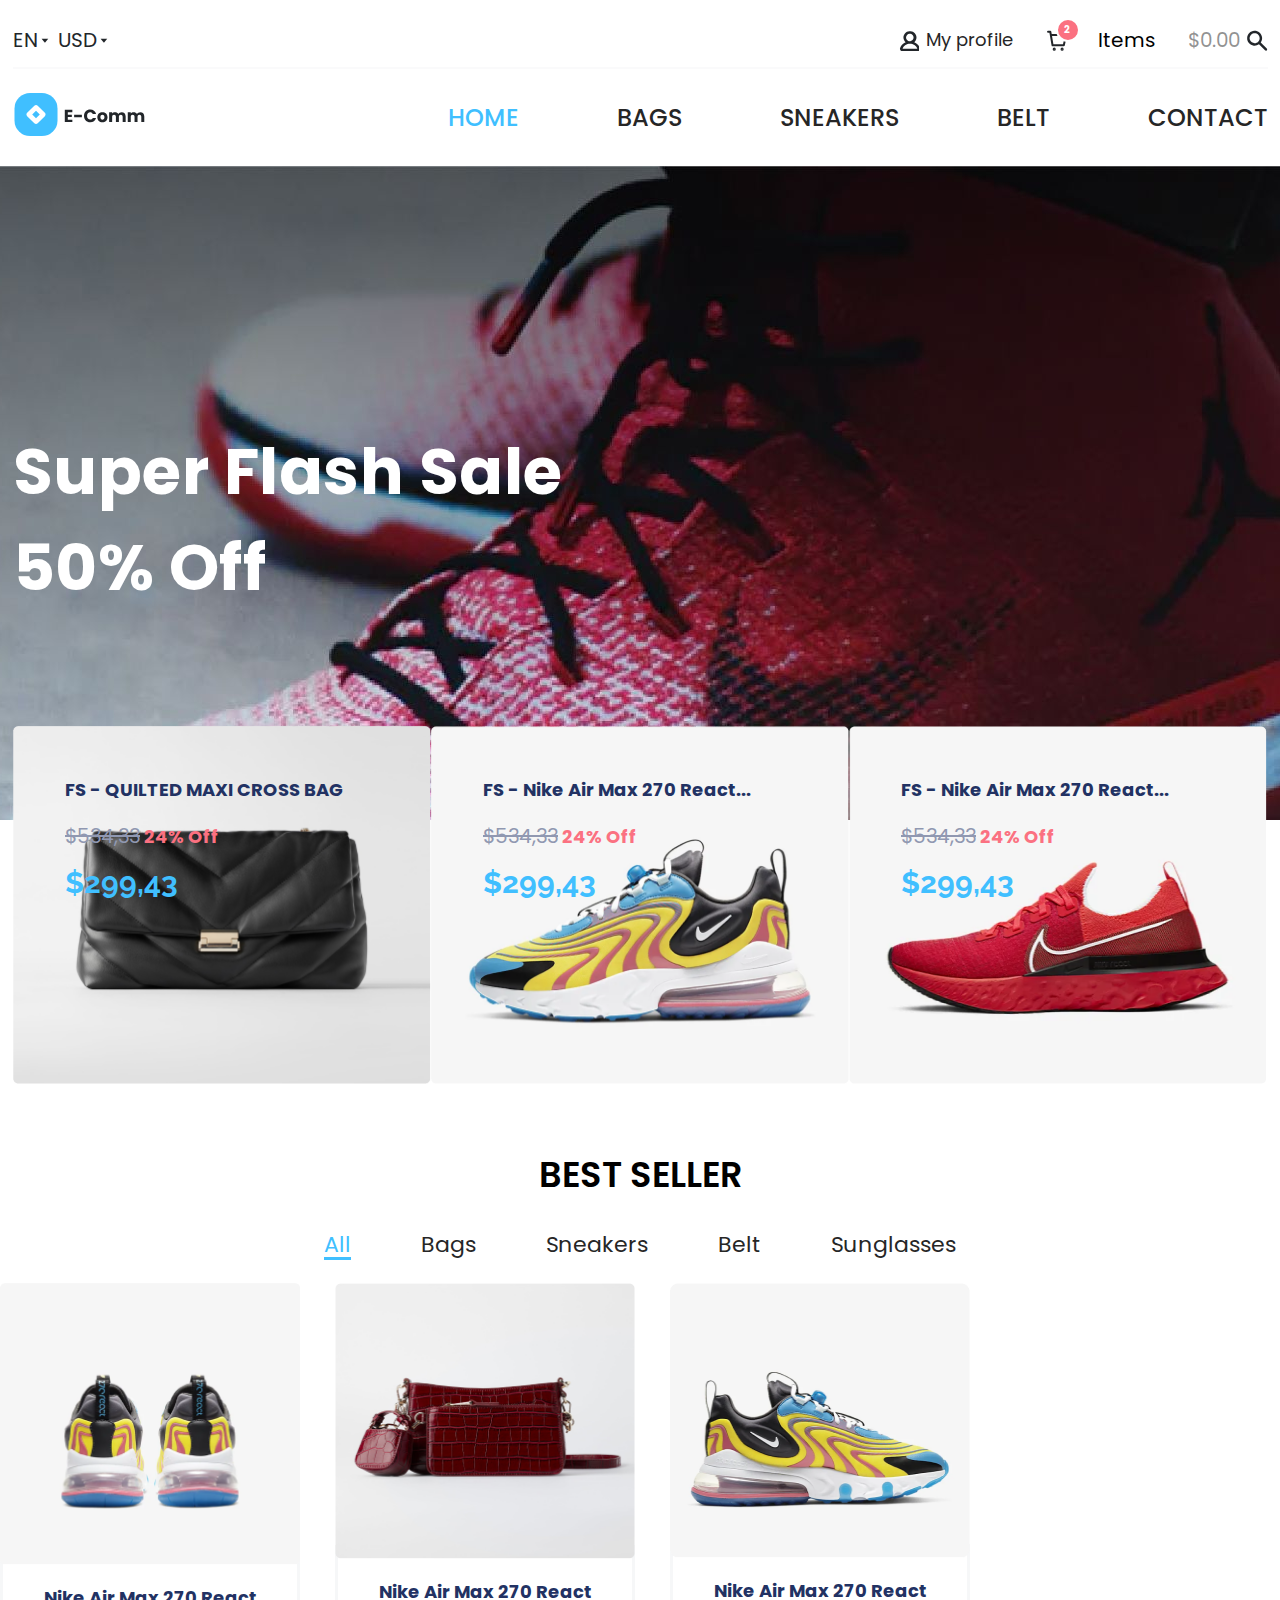
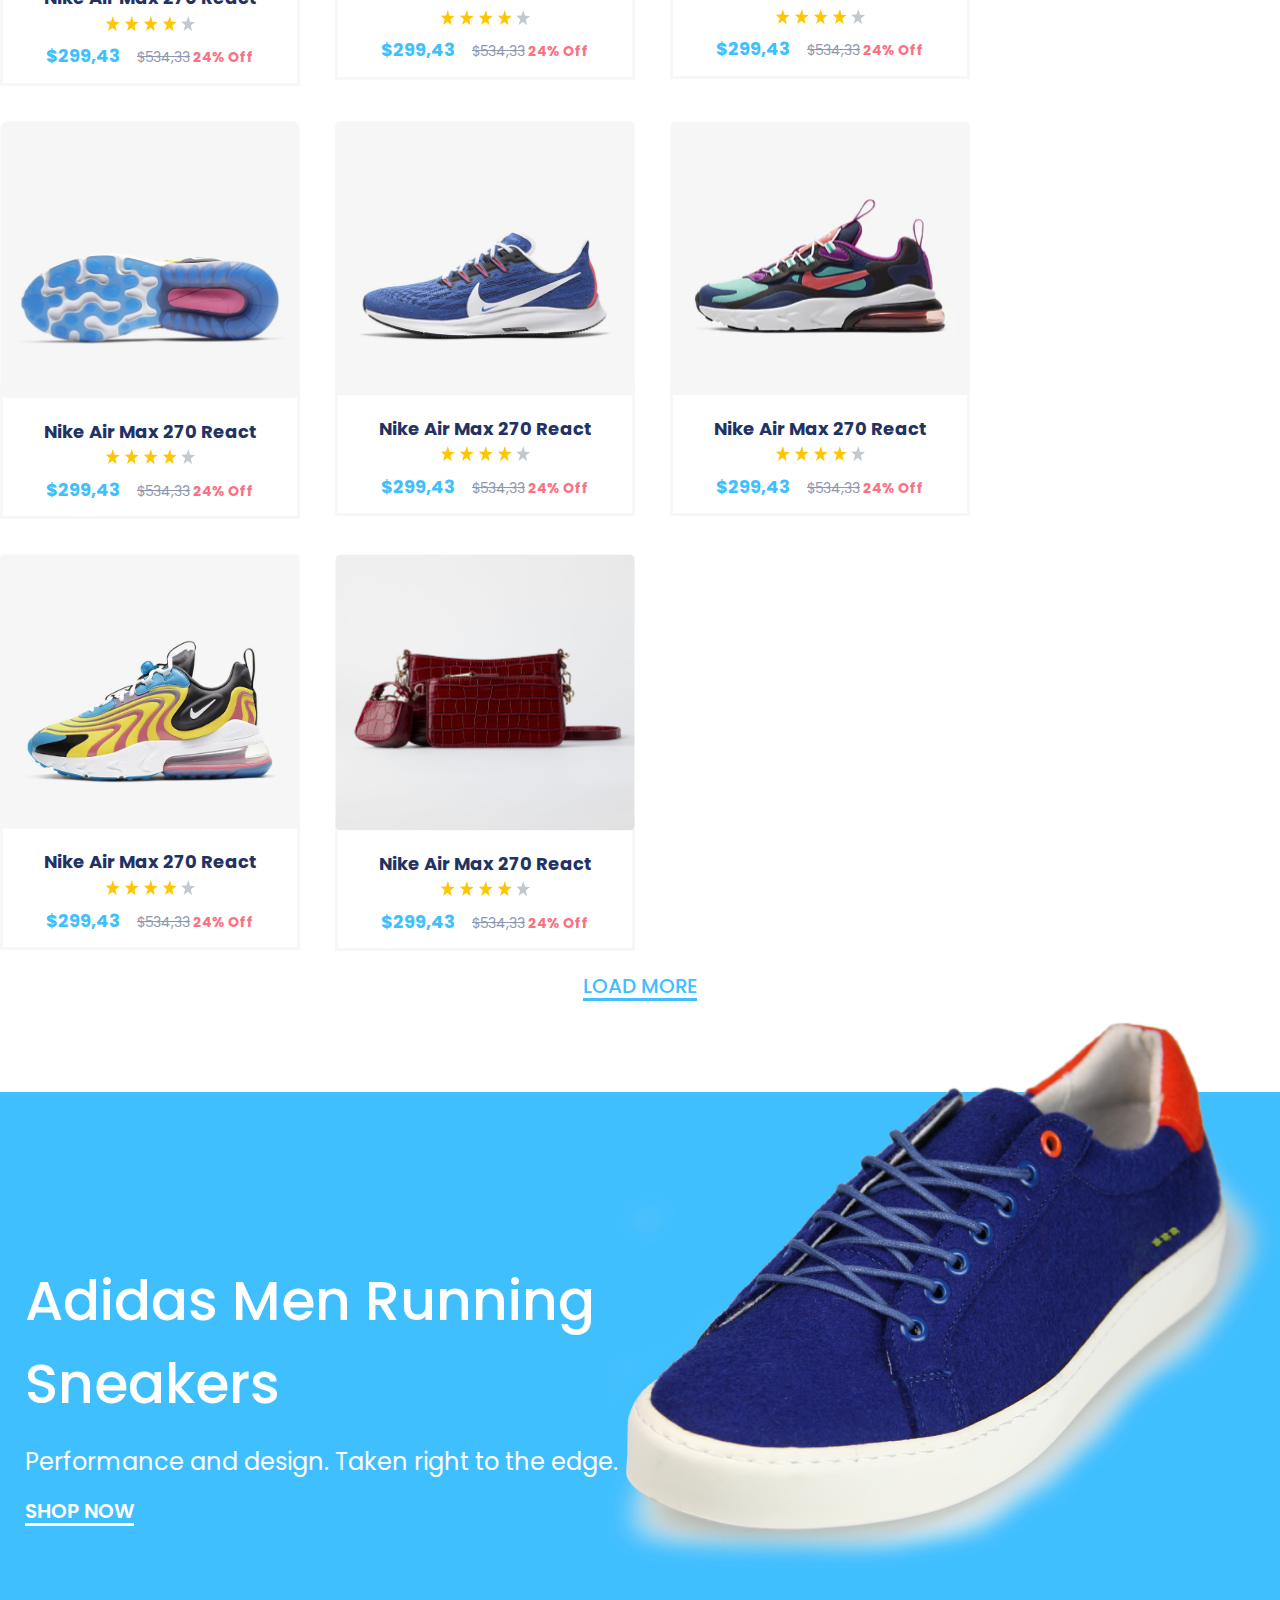
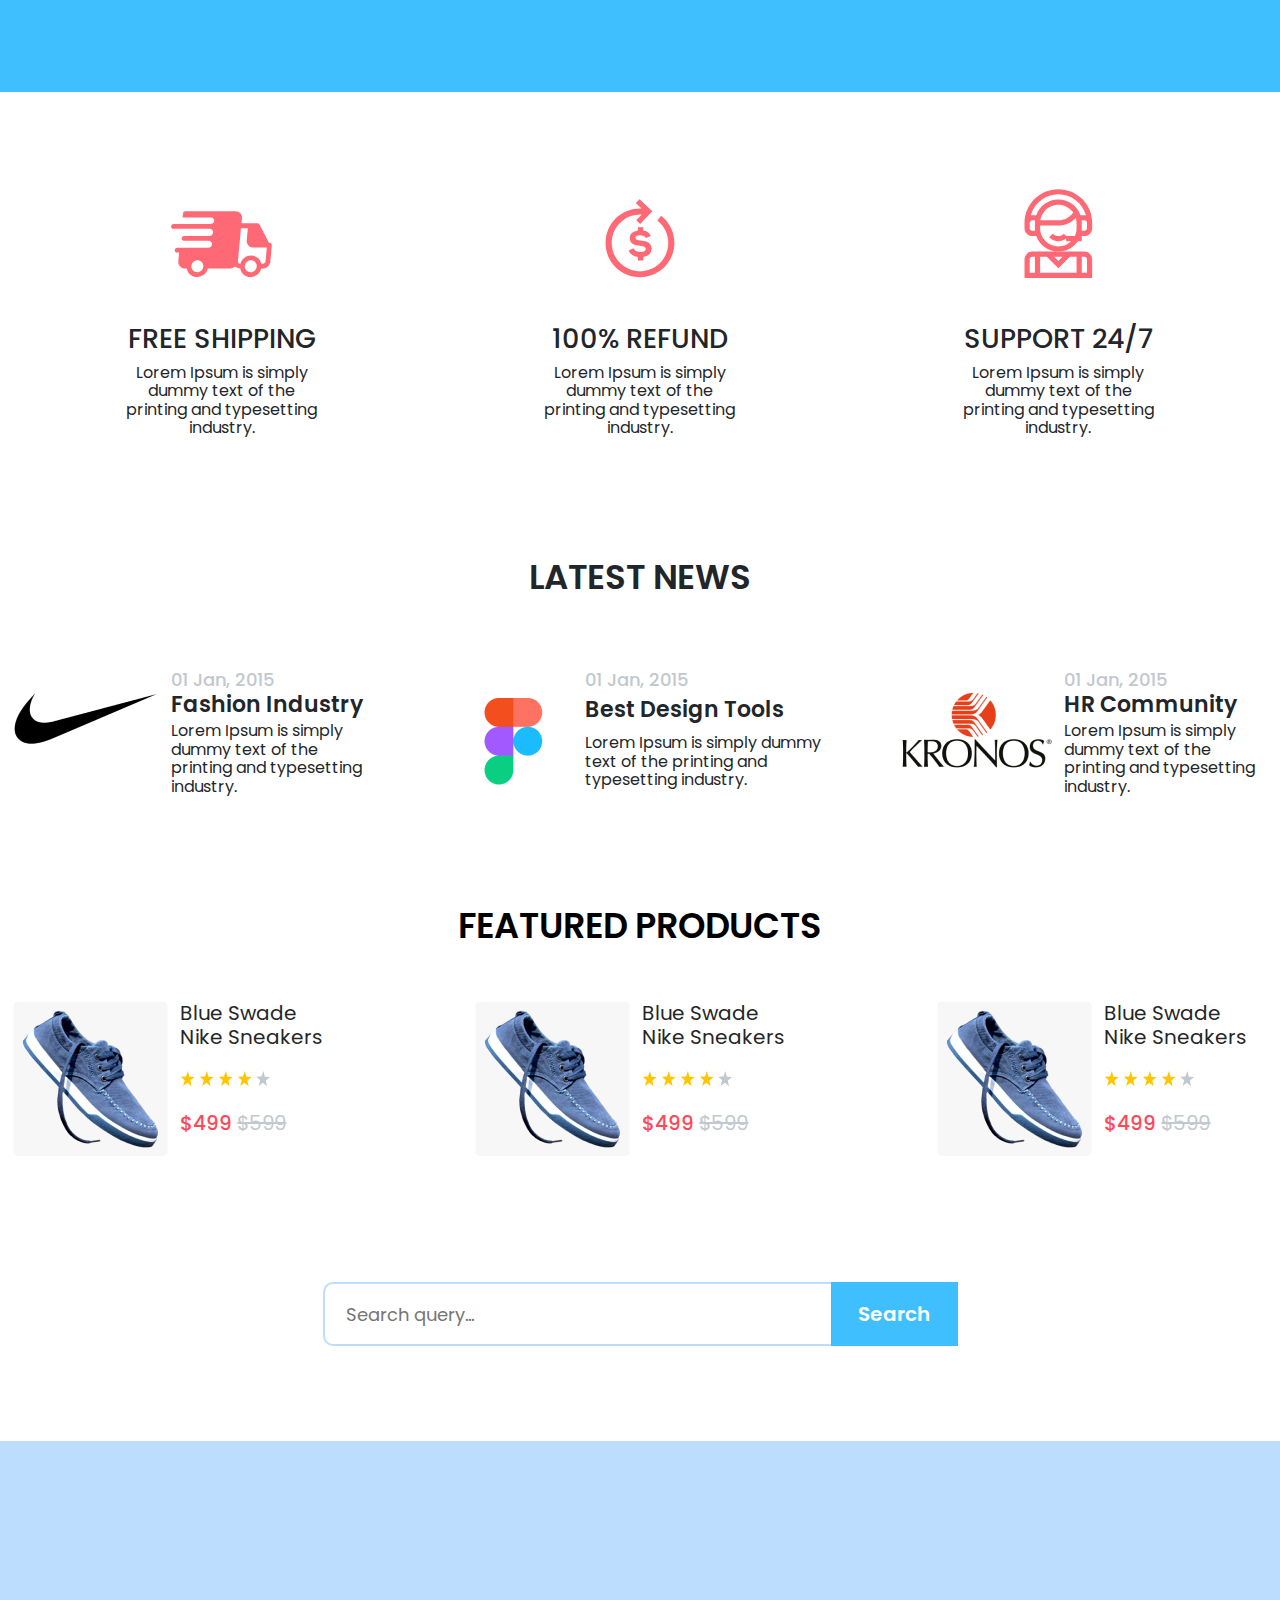
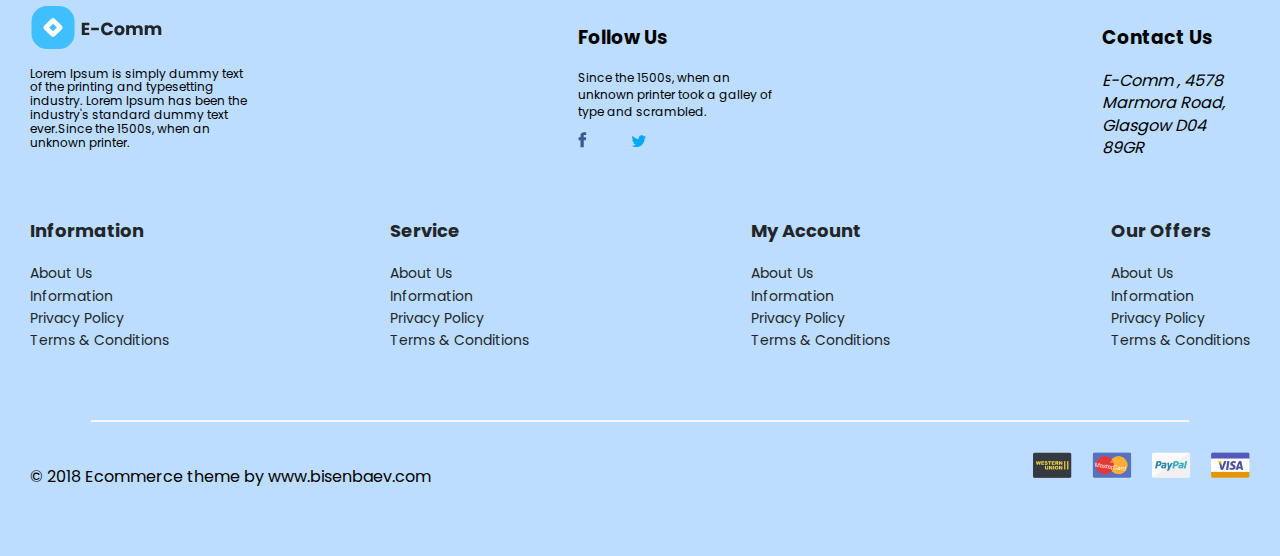
==== index.html @ 941baea8 "сверстал главную, добавил недостающие ресурсы и разметку" ====
<!DOCTYPE html>
<html>
<head>
	<meta charset="utf-8">
	<title>E-comm</title>
	<meta name="viewport" content="width=device-width, initial-scale=1.0">
	<link rel="stylesheet" href="css/normalize.css">
	<link rel="stylesheet" href="css/style.css">
	<script async src="js/script.js"></script>
</head>
<body class="index">
	<header class="header">
		<div class="header__head">
			<div class="header__locals locals">
				<select class="locals__select" name="lang" id="lang">
					<option class="locals__value" value="">EN</option>
					<option class="locals__value" value="">RU</option>
				</select>
				<select class="locals__select" name="currency" id="currency">
					<option class="locals__value" value="">USD</option>
					<option class="locals__value" value="">RUB</option>
				</select>
			</div>
			<div class="header__user-ui">
				<a class="header__user-profile" href="">My profile</a>
				<a class="header__cart cart" href="">
					<img class="cart__ico" src="img/cart.svg" alt="иконка корзины">
					<span class="cart__number">2</span>
				</a>
				<span class="header__items">Items</span>
				<span class="header__sum">$0.00</span>
				<form class="header__search-form" method="GET">
					<input class="header__search-input visually-hidden" type="search" name="search">
					<button class="header__search-button" type="button"></button>
				</form>
			</div>
		</div>
		<div class="header__main">
			<a class="header__logo logo">
				<img class="logo__image" src="img/e-comm-logo.svg" alt="Логотип сайта" width="135" height="44">
			</a>
			<nav class="header__menu menu">
				<ul class="menu__list">
					<li class="menu__item">
						<a href="#" class="menu__link menu__link_active">HOME</a>
						<section class="menu__dropdown visually-hidden">
							<h3>Category</h3>
							<ul class="menu__submenu submenu">
								<li class="submenu__item">
									<a href="" class="submenu__link">Coporate Shoes </a>
								</li>
								<li class="submenu__item">
									<a href="" class="submenu__link">Sneakers</a>
								</li>
								<li class="submenu__item">
									<a href="" class="submenu__link">Sandals</a>
								</li>
								<li class="submenu__item">
									<a href="" class="submenu__link">Sport Shoe</a>
								</li>
								<li class="submenu__item">
									<a href="" class="submenu__link">Trainers</a>
								</li>
								<li class="submenu__item">
									<a href="" class="submenu__link">Coporate Shoes </a>
								</li>
								<li class="submenu__item">
									<a href="" class="submenu__link">Sneakers</a>
								</li>
								<li class="submenu__item">
									<a href="" class="submenu__link">Sandals</a>
								</li>
								<li class="submenu__item">
									<a href="" class="submenu__link">Sport Shoe</a>
								</li>
								<li class="submenu__item">
									<a href="" class="submenu__link">Trainers</a>
								</li>
							</ul>
							<h3>Category</h3>
							<ul class="menu__submenu submenu">
								<li class="submenu__item">
									<a href="" class="submenu__link">HOT DEAL</a>
								</li>
								<li class="submenu__item">
									<a href="" class="submenu__link">Sunglasses</a>
								</li>
								<li class="submenu__item">
									<a href="" class="submenu__link">Belts</a>
								</li>
								<li class="submenu__item">
									<a href="" class="submenu__link">Handbags</a>
								</li>
								<li class="submenu__item">
									<a href="" class="submenu__link">Sneakers</a>
								</li>
								<li class="submenu__item">
									<a href="" class="submenu__link">HOT DEAL</a>
								</li>
								<li class="submenu__item">
									<a href="" class="submenu__link">Sunglasses</a>
								</li>
								<li class="submenu__item">
									<a href="" class="submenu__link">Belts</a>
								</li>
								<li class="submenu__item">
									<a href="" class="submenu__link">Handbags</a>
								</li>
								<li class="submenu__item">
									<a href="" class="submenu__link">Sneakers</a>
								</li>
							</ul>
							<h3>Category</h3>
							<ul class="menu__submenu submenu">
								<li class="submenu__item">
									<a href="" class="submenu__link">Coporate Shoes </a>
								</li>
								<li class="submenu__item">
									<a href="" class="submenu__link">Sneakers</a>
								</li>
								<li class="submenu__item">
									<a href="" class="submenu__link">Sandals</a>
								</li>
								<li class="submenu__item">
									<a href="" class="submenu__link">Sport Shoe</a>
								</li>
								<li class="submenu__item">
									<a href="" class="submenu__link">Trainers</a>
								</li>
							</ul>
						</section>
					</li>
					<li class="menu__item">
						<a href="pages/catalog.html" class="menu__link">BAGS</a>
					</li>
					<li class="menu__item">
						<a href="pages/catalog.html" class="menu__link">SNEAKERS</a>
					</li>
					<li class="menu__item">
						<a href="pages/catalog.html" class="menu__link">BELT</a>
					</li>
					<li class="menu__item">
						<a href="pages/contact.html" class="menu__link">CONTACT</a>
					</li>
				</ul>
			</nav>
		</div>
	</header>
	<main>
		<section class="intro-offer">
			<div class="intro-offer__content">
				<a class="intro-offer__link" href="pages/catalog.html">
					Super Flash Sale 50% Off
				</a>
			</div>
		</section>
		<section class="index__banners">
			<article class="banner banner_1">
				<img class="banner__image" src="img/bag-black.png" alt="фото черной кожаной сумки" width="418" height="358">
				<a class="banner__info" href="">
					<h4 class="banner__heading">FS - QUILTED MAXI CROSS BAG</h4>
					<p class="banner__discount"><del class="banner__old-price">$534,33</del> 24% Off</p>
					<span class="banner__price">$299,43</span>
				</a>
			</article>
			<article class="banner banner_2">
				<img class="banner__image" src="img/nike-air.png" alt="фото разноцветных кроссовок" width="418" height="358">
				<a class="banner__info" href="">
					<h4 class="banner__heading">FS - Nike Air Max 270 React...</h4>
					<p class="banner__discount"><del class="banner__old-price">$534,33</del> 24% Off</p>
					<span class="banner__price">$299,43</span>
				</a>
			</article>
			<article class="banner banner_3">
				<img class="banner__image" src="img/nike-red.png" alt="фото красных кроссовок" width="418" height="358">
				<a class="banner__info" href="">
					<h4 class="banner__heading">FS - Nike Air Max 270 React...</h4>
					<p class="banner__discount"><del class="banner__old-price">$534,33</del> 24% Off</p>
					<span class="banner__price">$299,43</span>
				</a>
			</article>
		</section>
		<section class="best">
			<h2 class="best__heading">BEST SELLER</h2>
			<ul class="best__menu">
				<li class="best__item">
					<a href="" class="best__link best__link_active">All</a>
				</li>
				<li class="best__item">
					<a href="" class="best__link">Bags</a>
				</li>
				<li class="best__item">
					<a href="" class="best__link">Sneakers</a>
				</li>
				<li class="best__item">
					<a href="" class="best__link">Belt</a>
				</li>
				<li class="best__item">
					<a href="" class="best__link">Sunglasses</a>
				</li>
			</ul>
			<div class="best__cards">
				<article class="card">
					<img class="card__image" src="img/nike-air-color-2.png" alt="">
					<div class="card__info">
						<h4 class="card__title">Nike Air Max 270 React</h4>
						<span class="card__rating" aria-label="рейтинг: 4 из 5">
							<img src="img/star.svg" alt="заполненная звезда рейтинга">
							<img src="img/star.svg" alt="заполненная звезда рейтинга">
							<img src="img/star.svg" alt="заполненная звезда рейтинга">
							<img src="img/star.svg" alt="заполненная звезда рейтинга">
							<img src="img/star-empty.svg" alt="пустая звезда рейтинга">
						</span>
						<span class="card__price">$299,43</span>
						<p class="card__discount"><del class="card__old-price">$534,33</del> 24% Off</p>
					</div>
					<div class="card__ui">
						<a class="card__link card__link_fav" href="">
							<img class="card__icon" src="img/fav.svg" alt="добавить в избранное">
						</a>
						<a class="card__link card__link_add" href="">
							<img class="card__icon" src="img/add.svg" alt="добавить в корзину">
						</a>
					</div>
				</article>
				<article class="card">
					<img class="card__image" src="img/bag-brown.png" alt="">
					<div class="card__info">
						<h4 class="card__title">Nike Air Max 270 React</h4>
						<span class="card__rating" aria-label="рейтинг: 4 из 5">
							<img src="img/star.svg" alt="заполненная звезда рейтинга">
							<img src="img/star.svg" alt="заполненная звезда рейтинга">
							<img src="img/star.svg" alt="заполненная звезда рейтинга">
							<img src="img/star.svg" alt="заполненная звезда рейтинга">
							<img src="img/star-empty.svg" alt="пустая звезда рейтинга">
						</span>
						<span class="card__price">$299,43</span>
						<p class="card__discount"><del class="card__old-price">$534,33</del> 24% Off</p>
					</div>
					<div class="card__ui">
						<a class="card__link card__link_fav" href="">
							<img class="card__icon" src="img/fav.svg" alt="добавить в избранное">
						</a>
						<a class="card__link card__link_add" href="">
							<img class="card__icon" src="img/add.svg" alt="добавить в корзину">
						</a>
					</div>
				</article>
				<article class="card">
					<img class="card__image" src="img/nike-air-color.png" alt="">
					<div class="card__info">
						<h4 class="card__title">Nike Air Max 270 React</h4>
						<span class="card__rating" aria-label="рейтинг: 4 из 5">
							<img src="img/star.svg" alt="заполненная звезда рейтинга">
							<img src="img/star.svg" alt="заполненная звезда рейтинга">
							<img src="img/star.svg" alt="заполненная звезда рейтинга">
							<img src="img/star.svg" alt="заполненная звезда рейтинга">
							<img src="img/star-empty.svg" alt="пустая звезда рейтинга">
						</span>
						<span class="card__price">$299,43</span>
						<p class="card__discount"><del class="card__old-price">$534,33</del> 24% Off</p>
					</div>
					<div class="card__ui">
						<a class="card__link card__link_fav" href="">
							<img class="card__icon" src="img/fav.svg" alt="добавить в избранное">
						</a>
						<a class="card__link card__link_add" href="">
							<img class="card__icon" src="img/add.svg" alt="добавить в корзину">
						</a>
					</div>
				</article>
				<article class="card">
					<img class="card__image" src="img/nike-air-color-3.png" alt="">
					<div class="card__info">
						<h4 class="card__title">Nike Air Max 270 React</h4>
						<span class="card__rating" aria-label="рейтинг: 4 из 5">
							<img src="img/star.svg" alt="заполненная звезда рейтинга">
							<img src="img/star.svg" alt="заполненная звезда рейтинга">
							<img src="img/star.svg" alt="заполненная звезда рейтинга">
							<img src="img/star.svg" alt="заполненная звезда рейтинга">
							<img src="img/star-empty.svg" alt="пустая звезда рейтинга">
						</span>
						<span class="card__price">$299,43</span>
						<p class="card__discount"><del class="card__old-price">$534,33</del> 24% Off</p>
					</div>
					<div class="card__ui">
						<a class="card__link card__link_fav" href="">
							<img class="card__icon" src="img/fav.svg" alt="добавить в избранное">
						</a>
						<a class="card__link card__link_add" href="">
							<img class="card__icon" src="img/add.svg" alt="добавить в корзину">
						</a>
					</div>
				</article>
				<article class="card">
					<img class="card__image" src="img/nike-air-color-4.png" alt="">
					<div class="card__info">
						<h4 class="card__title">Nike Air Max 270 React</h4>
						<span class="card__rating" aria-label="рейтинг: 4 из 5">
							<img src="img/star.svg" alt="заполненная звезда рейтинга">
							<img src="img/star.svg" alt="заполненная звезда рейтинга">
							<img src="img/star.svg" alt="заполненная звезда рейтинга">
							<img src="img/star.svg" alt="заполненная звезда рейтинга">
							<img src="img/star-empty.svg" alt="пустая звезда рейтинга">
						</span>
						<span class="card__price">$299,43</span>
						<p class="card__discount"><del class="card__old-price">$534,33</del> 24% Off</p>
					</div>
					<div class="card__ui">
						<a class="card__link card__link_fav" href="">
							<img class="card__icon" src="img/fav.svg" alt="добавить в избранное">
						</a>
						<a class="card__link card__link_add" href="">
							<img class="card__icon" src="img/add.svg" alt="добавить в корзину">
						</a>
					</div>
				</article>
				<article class="card">
					<img class="card__image" src="img/nike-air-color-5.png" alt="">
					<div class="card__info">
						<h4 class="card__title">Nike Air Max 270 React</h4>
						<span class="card__rating" aria-label="рейтинг: 4 из 5">
							<img src="img/star.svg" alt="заполненная звезда рейтинга">
							<img src="img/star.svg" alt="заполненная звезда рейтинга">
							<img src="img/star.svg" alt="заполненная звезда рейтинга">
							<img src="img/star.svg" alt="заполненная звезда рейтинга">
							<img src="img/star-empty.svg" alt="пустая звезда рейтинга">
						</span>
						<span class="card__price">$299,43</span>
						<p class="card__discount"><del class="card__old-price">$534,33</del> 24% Off</p>
					</div>
					<div class="card__ui">
						<a class="card__link card__link_fav" href="">
							<img class="card__icon" src="img/fav.svg" alt="добавить в избранное">
						</a>
						<a class="card__link card__link_add" href="">
							<img class="card__icon" src="img/add.svg" alt="добавить в корзину">
						</a>
					</div>
				</article>
				<article class="card">
					<img class="card__image" src="img/nike-air.png" alt="">
					<div class="card__info">
						<h4 class="card__title">Nike Air Max 270 React</h4>
						<span class="card__rating" aria-label="рейтинг: 4 из 5">
							<img src="img/star.svg" alt="заполненная звезда рейтинга">
							<img src="img/star.svg" alt="заполненная звезда рейтинга">
							<img src="img/star.svg" alt="заполненная звезда рейтинга">
							<img src="img/star.svg" alt="заполненная звезда рейтинга">
							<img src="img/star-empty.svg" alt="пустая звезда рейтинга">
						</span>
						<span class="card__price">$299,43</span>
						<p class="card__discount"><del class="card__old-price">$534,33</del> 24% Off</p>
					</div>
					<div class="card__ui">
						<a class="card__link card__link_fav" href="">
							<img class="card__icon" src="img/fav.svg" alt="добавить в избранное">
						</a>
						<a class="card__link card__link_add" href="">
							<img class="card__icon" src="img/add.svg" alt="добавить в корзину">
						</a>
					</div>
				</article>
				<article class="card">
					<img class="card__image" src="img/bag-brown.png" alt="">
					<div class="card__info">
						<h4 class="card__title">Nike Air Max 270 React</h4>
						<span class="card__rating" aria-label="рейтинг: 4 из 5">
							<img src="img/star.svg" alt="заполненная звезда рейтинга">
							<img src="img/star.svg" alt="заполненная звезда рейтинга">
							<img src="img/star.svg" alt="заполненная звезда рейтинга">
							<img src="img/star.svg" alt="заполненная звезда рейтинга">
							<img src="img/star-empty.svg" alt="пустая звезда рейтинга">
						</span>
						<span class="card__price">$299,43</span>
						<p class="card__discount"><del class="card__old-price">$534,33</del> 24% Off</p>
					</div>
					<div class="card__ui">
						<a class="card__link card__link_fav" href="">
							<img class="card__icon" src="img/fav.svg" alt="добавить в избранное">
						</a>
						<a class="card__link card__link_add" href="">
							<img class="card__icon" src="img/add.svg" alt="добавить в корзину">
						</a>
					</div>
				</article>
			</div>
			<a class="best__more" href="">Load More</a>
		</section>
		<section class="now-banner">
			<div class="now-banner__content">
				<div class="now-banner__info">
					<h2 class="now-banner__heading">Adidas Men Running Sneakers</h2>
					<p class="now-banner__text">Performance and design. Taken right to the edge.</p>
					<a class="now-banner__link" href="">SHOP NOW</a>
				</div>
			</div>
		</section>
		<section class="services">
			<div class="services__card services__card_shipping">
				<h3 class="services__title">FREE SHIPPING</h3>
				<p class="services__text">Lorem Ipsum is simply dummy text of the printing and typesetting industry.</p>
			</div>
			<div class="services__card services__card_refund">
				<h3 class="services__title">100% REFUND</h3>
				<p class="services__text">Lorem Ipsum is simply dummy text of the printing and typesetting industry.</p>
			</div>
			<div class="services__card services__card_support">
				<h3 class="services__title">SUPPORT 24/7</h3>
				<p class="services__text">Lorem Ipsum is simply dummy text of the printing and typesetting industry.</p>
			</div>
		</section>
		<section class="news">
			<h2 class="news__heading">LATEST NEWS</h2>
			<div class="news__cards">
				<div class="news__card">
					<img src="img/nike_logo.png" alt="" class="news__logo">
					<p class="news__date">01 Jan, 2015</p>
					<h3 class="news__title">Fashion Industry</h3>
					<p class="news__text">Lorem Ipsum is simply dummy text of the printing and typesetting industry.</p>
				</div>
				<div class="news__card">
					<img src="img/figma-logo.png" alt="" class="news__logo">
					<p class="news__date">01 Jan, 2015</p>
					<h3 class="news__title">Best Design Tools</h3>
					<p class="news__text">Lorem Ipsum is simply dummy text of the printing and typesetting industry.</p>
				</div>
				<div class="news__card">
					<img src="img/kronos-logo.png" alt="" class="news__logo">
					<p class="news__date">01 Jan, 2015</p>
					<h3 class="news__title">HR Community</h3>
					<p class="news__text">Lorem Ipsum is simply dummy text of the printing and typesetting industry.</p>
				</div>
			</div>
		</section>
		<section class="features">
			<h2 class="features__heading">FEATURED PRODUCTS</h2>
			<div class="features__cards">
				<a href="" class="feature__card">
					<h3 class="feature__title">Blue Swade Nike Sneakers</h3>
					<img class="feature__image" src="img/sneaker-blue.jpg" alt="">
					<span class="feature__rating" aria-label="рейтинг: 4 из 5">
						<img src="img/star.svg" alt="заполненная звезда рейтинга">
						<img src="img/star.svg" alt="заполненная звезда рейтинга">
						<img src="img/star.svg" alt="заполненная звезда рейтинга">
						<img src="img/star.svg" alt="заполненная звезда рейтинга">
						<img src="img/star-empty.svg" alt="пустая звезда рейтинга">
					</span>
					<p class="feature__price">$499 <del class="feature__old-price">$599</del></p>
				</a>
				<a href="" class="feature__card">
					<h3 class="feature__title">Blue Swade Nike Sneakers</h3>
					<img class="feature__image" src="img/sneaker-blue.jpg" alt="">
					<span class="feature__rating" aria-label="рейтинг: 4 из 5">
						<img src="img/star.svg" alt="заполненная звезда рейтинга">
						<img src="img/star.svg" alt="заполненная звезда рейтинга">
						<img src="img/star.svg" alt="заполненная звезда рейтинга">
						<img src="img/star.svg" alt="заполненная звезда рейтинга">
						<img src="img/star-empty.svg" alt="пустая звезда рейтинга">
					</span>
					<p class="feature__price">$499 <del class="feature__old-price">$599</del></p>
				</a>
				<a href="" class="feature__card">
					<h3 class="feature__title">Blue Swade Nike Sneakers</h3>
					<img class="feature__image" src="img/sneaker-blue.jpg" alt="">
					<span class="feature__rating" aria-label="рейтинг: 4 из 5">
						<img src="img/star.svg" alt="заполненная звезда рейтинга">
						<img src="img/star.svg" alt="заполненная звезда рейтинга">
						<img src="img/star.svg" alt="заполненная звезда рейтинга">
						<img src="img/star.svg" alt="заполненная звезда рейтинга">
						<img src="img/star-empty.svg" alt="пустая звезда рейтинга">
					</span>
					<p class="feature__price">$499 <del class="feature__old-price">$599</del></p>
				</a>
			</div>
		</section>
		<section class="index__search">
			<form class="index__search-form" method="GET">
				<input class="index__search-input" type="search" name="search" id="search" placeholder="Search query...">
				<button class="index__search-button" type="submit">Search</button>
			</form>
		</section>
	</main>
	<footer class="footer">
		<div class="footer__content">
			<div class="footer__company">
				<section class="about-company">
					<a class="footer__logo logo">
						<img class="logo__image" src="img/e-comm-logo.svg" alt="Логотип сайта" width="135" height="44">
					</a>
					<p class="about-company__text">Lorem Ipsum is simply dummy text of the printing and typesetting industry. Lorem Ipsum has been the industry's standard dummy text ever.Since the 1500s, when an unknown printer.</p>
				</section>
				<section class="follow-us">
					<h3 class="follow-us__heading">Follow Us</h3>
					<p class="follow-us__text">Since the 1500s, when an unknown printer took a galley of type and scrambled.</p>
					<a href="" class="follow-us__link" aria-label="Ссылка на фейсбук компании">
						<img src="img/facebook.svg" alt="иконка фейсбука">
					</a>
					<a href="" class="follow-us__link" aria-label="Ссылка на твиттер компании">
						<img src="img/twitter.svg" alt="иконка твиттера">
					</a>
				</section>
				<section class="contact-us">
					<h3 class="contact-us__heading">Contact Us</h3>
					<address class="contact-us__text">E-Comm , 4578 Marmora Road, Glasgow D04 89GR</address>
				</section>
			</div>
			<div class="footer__links">
				<section class="footer__information">
					<h3 class="footer__title">Information</h3>
					<ul class="footer__list">
						<li class="footer__item">
							<a class="footer__link" href="">About Us</a>
						</li>
						<li class="footer__item">
							<a class="footer__link" href="">Information</a>
						</li>
						<li class="footer__item">
							<a class="footer__link" href="">Privacy Policy</a>
						</li>
						<li class="footer__item">
							<a class="footer__link" href="">Terms & Conditions</a>
						</li>
					</ul>
				</section>
				<section class="fotter__service">
					<h3 class="footer__title">Service</h3>
					<ul class="footer__list">
						<li class="footer__item">
							<a class="footer__link" href="">About Us</a>
						</li>
						<li class="footer__item">
							<a class="footer__link" href="">Information</a>
						</li>
						<li class="footer__item">
							<a class="footer__link" href="">Privacy Policy</a>
						</li>
						<li class="footer__item">
							<a class="footer__link" href="">Terms & Conditions</a>
						</li>
					</ul>
				</section>
				<section class="footer__account">
					<h3 class="footer__title">My Account</h3>
					<ul class="footer__list">
						<li class="footer__item">
							<a class="footer__link" href="">About Us</a>
						</li>
						<li class="footer__item">
							<a class="footer__link" href="">Information</a>
						</li>
						<li class="footer__item">
							<a class="footer__link" href="">Privacy Policy</a>
						</li>
						<li class="footer__item">
							<a class="footer__link" href="">Terms & Conditions</a>
						</li>
					</ul>
				</section>
				<section class="footer__offers">
					<h3 class="footer__title">Our Offers</h3>
					<ul class="footer__list">
						<li class="footer__item">
							<a class="footer__link" href="">About Us</a>
						</li>
						<li class="footer__item">
							<a class="footer__link" href="">Information</a>
						</li>
						<li class="footer__item">
							<a class="footer__link" href="">Privacy Policy</a>
						</li>
						<li class="footer__item">
							<a class="footer__link" href="">Terms & Conditions</a>
						</li>
					</ul>
				</section>
			</div>
			<hr class="footer__line">
			<div class="footer__info">
				<p class="footer__copy">© 2018 Ecommerce theme by www.bisenbaev.com</p>
				<div class="footer__banks bank">
					<a href="" class="bank__link">
						<img src="img/western-union.png" alt="" class="bank__logo">
					</a>
					<a href="" class="bank__link">
						<img src="img/mastercard.png" alt="" class="bank__logo">
					</a>
					<a href="" class="bank__link">
						<img src="img/paypal.png" alt="" class="bank__logo">
					</a>
					<a href="" class="bank__link">
						<img src="img/visa.png" alt="" class="bank__logo">
					</a>
				</div>
			</div>
		</div>
	</footer>
</body>
</html>
---- css/style.css ----
/* Fonts */
/* poppins-regular - latin */
@font-face {
	font-family: 'Poppins';
	font-style: normal;
	font-weight: 400;
	src: local('Poppins'),
	url('../fonts/poppins-v15-latin-regular.woff2') format('woff2'), /* Chrome 26+, Opera 23+, Firefox 39+ */
	url('../fonts/poppins-v15-latin-regular.woff') format('woff'); /* Chrome 6+, Firefox 3.6+, IE 9+, Safari 5.1+ */
}

/* poppins-500 - latin */
@font-face {
	font-family: 'Poppins';
	font-style: normal;
	font-weight: 500;
	src: local('Poppins'),
	url('../fonts/poppins-v15-latin-500.woff2') format('woff2'), /* Chrome 26+, Opera 23+, Firefox 39+ */
	url('../fonts/poppins-v15-latin-500.woff') format('woff'); /* Chrome 6+, Firefox 3.6+, IE 9+, Safari 5.1+ */
}

/* poppins-600 - latin */
@font-face {
	font-family: 'Poppins';
	font-style: normal;
	font-weight: 600;
	src: local('Poppins'),
	url('../fonts/poppins-v15-latin-600.woff2') format('woff2'), /* Chrome 26+, Opera 23+, Firefox 39+ */
	url('../fonts/poppins-v15-latin-600.woff') format('woff'); /* Chrome 6+, Firefox 3.6+, IE 9+, Safari 5.1+ */
}

/* poppins-700 - latin */
@font-face {
	font-family: 'Poppins';
	font-style: normal;
	font-weight: 700;
	src: local('Poppins'),
	url('../fonts/poppins-v15-latin-700.woff2') format('woff2'), /* Chrome 26+, Opera 23+, Firefox 39+ */
	url('../fonts/poppins-v15-latin-700.woff') format('woff'); /* Chrome 6+, Firefox 3.6+, IE 9+, Safari 5.1+ */
}

/* raleway-regular - latin */
@font-face {
	font-family: 'Raleway';
	font-style: normal;
	font-weight: 400;
	src: local('Raleway'),
	url('../fonts/raleway-v22-latin-regular.woff2') format('woff2'), /* Chrome 26+, Opera 23+, Firefox 39+ */
	url('../fonts/raleway-v22-latin-regular.woff') format('woff'); /* Chrome 6+, Firefox 3.6+, IE 9+, Safari 5.1+ */
}

/* raleway-700 - latin */
@font-face {
	font-family: 'Raleway';
	font-style: normal;
	font-weight: 700;
	src: local('Raleway'),
	url('../fonts/raleway-v22-latin-700.woff2') format('woff2'), /* Chrome 26+, Opera 23+, Firefox 39+ */
	url('../fonts/raleway-v22-latin-700.woff') format('woff'); /* Chrome 6+, Firefox 3.6+, IE 9+, Safari 5.1+ */
}

/* Variables */
html {
	--prime-blue: #40BFFF;
	--prime-red: #FB7181;
	--prime-dark: #223263;
	--prime-grey: #9098B1;
	--text-black: #262626;
	--text-black-blue: #22262A;
	--text-light-grey: #C1C8CE;
	--light-blue: #BCDDFE;
	--light-border: #F6F7F8;
}

/* Index */
.index {
	background-color: #fff;
	font-family: 'Poppins', sans-serif;
	font-weight: 400;
}

/* Header */
.header {
	max-width: 1255px;
	margin: 0 auto;
}

.header__head {
	display: flex;
	flex-wrap: wrap;
	justify-content: space-between;
	margin-top: 28px;
	padding-bottom: 14px;
	border-bottom: 2px solid #FAFAFB;
}

.header__locals {
	display: flex;
	flex-wrap: wrap;
	align-items: center;
}

.locals__select {
	color: var(--text-black-blue);
	font-size: 20px;
	border: 0;
	margin-right: 9px;
	padding-right: 10px;
	background-color: transparent;
	-moz-appearance: none;
	-webkit-appearance: none;
	appearance: none;
	background-image: url('../img/arrow-down.svg');
	background-repeat: no-repeat;
	background-position: 100% 50%;
	cursor: pointer;
}

.header__user-ui {
	display: flex;
	flex-wrap: wrap;
	align-items: center;
}

.header__user-profile {
	color: var(--text-black);
	text-decoration: none;
	font-size: 18px;
	display: flex;
	align-items: center;
	margin-right: 32px;
}

.header__user-profile::before {
	content: '';
	display: inline-block;
	width: 20px;
	height: 20px;
	margin-right: 7px;
	background-image: url('../img/user-icon.svg');
}

.header__cart {
	position: relative;
	display: block;
	margin-right: 28px;
}

.cart__ico {
	display: block;
}

.cart__number {
	font-family: 'Poppins', sans-serif;
	font-weight: 700;
	font-size: 10px;
	color: #fff;
	text-decoration: none;
	position: absolute;
	top: -10px;
	right: -10px;
	display: flex;
	justify-content: center;
	align-items: center;
	width: 20px;
	height: 20px;
	background-color: var(--prime-red);
	border: 2px solid #fff;
	border-radius: 50%;
}

.header__items {
	font-size: 20px;
	margin-right: 32px;
}

.header__sum {
	color: rgba(38, 38, 38, 0.5);
	font-size: 20px;
	margin-right: 7px;
}

.header__search-form {
	display: flex;
	flex-wrap: wrap;
	align-items: center;
}

.header__search-button {
	display: inline-block;
	width: 21px;
	height: 21px;
	background-image: url('../img/search-icon.svg');
	background-color: #fff;
	background-repeat: no-repeat;
	background-size: contain;
	border: none;
	cursor: pointer;
}

.header__search-input {
	margin-right: 7px;
}

.header__main {
	display: flex;
	flex-wrap: wrap;
	align-items: center;
	justify-content: space-between;
	min-height: 97px;
}

.menu__list {
	display: flex;
	flex-wrap: wrap;
	gap: 98px;
	list-style: none;
	margin: 0;
	padding: 0;
}

.menu__link {
	font-family: 'Poppins', sans-serif;
	font-weight: 500;
	font-size: 24px;	
	color: var(--text-black);
	text-decoration: none;
}

.menu__link:hover {
	color: var(--prime-blue);
}

.menu__link_active {
	color: var(--prime-blue);
}

.menu__submenu {
	list-style: none;
	margin: 0;
	padding: 0;
}

/* Intro Offer */
.intro-offer {
	display: flex;
	justify-content: center;
	align-items: center;
	width: 100%;
	min-height: 654px;
	background-image: url('../img/promo-nike.jpg');
	background-color: var(--prime-grey);
	background-repeat: no-repeat;
	background-position: 50%;
	background-size: auto 100%;
}

.intro-offer__content {
	width: 100%;
	max-width: 1255px;
	margin: 0 auto;
	margin-top: 53px;
	display: flex;
	flex-wrap: wrap;
}

.intro-offer__link {
	font-family: 'Poppins', sans-serif;
	font-size: 64px;
	font-weight: 700;
	line-height: 1.5;
	letter-spacing: 0.5px;
	color: #fff;
	text-decoration: none;
	max-width: 573px;
}

.intro-offer__link:hover {
	text-decoration: underline;
}

/* Index Banners */
.index__banners {
	display: flex;
	flex-wrap: wrap;
	justify-content: center;
	max-width: 1255px;
	margin: 0 auto;
	margin-top: -94px;
	margin-bottom: 67px;
}

.banner {
	position: relative;
	min-height: 357px;
	border-radius: 5px;
}

.banner__info {
	display: block;
	position: absolute;
	top: 0;
	box-sizing: border-box;
	padding: 30px 52px;
	width: 100%;
	height: 100%;
	text-decoration: none;
}

.banner__heading {
	font-family: 'Poppins', sans-serif;
	font-weight: 700;
	font-size: 18px;
	color: var(--prime-dark);
}

.banner__discount {
	font-family: 'Poppins', sans-serif;
	font-weight: 700;
	font-size: 18px;
	color: var(--prime-red);
}

.banner__old-price {
	font-family: 'Poppins', sans-serif;
	font-weight: 400;
	font-size: 20px;
	color: var(--prime-grey);
}

.banner__price {
	font-family: 'Raleway', sans-serif;
	font-weight: 700;
	font-size: 30px;
	color: var(--prime-blue);
}

/* Best */
.best {
	max-width: 1305px;
	margin: 0 auto;
	margin-bottom: 91px;
	display: flex;
	flex-direction: column;
	align-items: center;
}

.best__heading {
	font-size: 35px;
	font-weight: 600;
	margin: 0;
	margin-bottom: 36px;
	text-align: center;
}

.best__menu {
	display: flex;
	justify-content: center;
	flex-wrap: wrap;
	gap: 7ch;
	list-style: none;
	margin: 0;
	margin-bottom: 23px;
	padding: 0;
}

.best__link {
	color: var(--text-black);
	font-size: 22px;    
	text-decoration: none;
}

.best__link_active {
	color: var(--prime-blue);
}

.best__link_active::after {
	content: '';
	display: block;
	width: 100%;
	height: 3px;
	background-color: var(--prime-blue);
}

.best__link:hover {
	color: var(--prime-blue);
}

.best__cards {
	display: flex;
	flex-wrap: wrap;
	gap: 35px;
}

.card {
	position: relative;
	display: flex;
	flex-direction: column;
	width: 300px;
	box-sizing: border-box;
	border-radius: 5px;
}

.card__image {
	position: relative;
	z-index: 1;
	max-width: 100%;
	min-height: 275px;
}

.card__info {
	text-align: center;
	border: 3px solid var(--light-border);
	border-top: none;
	margin-top: -14px;
	padding-top: 14px;
	position: relative;
	z-index: 0;
}

.card__title {
	display: block;
	margin-top: 23px;
	margin-bottom: 7px;
	font-size: 18px;
	font-weight: 700;
	color: var(--prime-dark);
}

.card__rating {
	display: block;
	margin: 0;
	margin-bottom: 10px;
}

.card__price {
	display: inline-block;
	margin-bottom: 16px;
	margin-right: 13px;
	font-family: 'Poppins', sans-serif;
	font-weight: 700;
	font-size: 18px;
	color: var(--prime-blue);
}

.card__discount {
	margin: 0;
	margin-bottom: 16px;
	display: inline-block;
	font-family: 'Poppins', sans-serif;
	font-weight: 700;
	font-size: 14px;
	color: var(--prime-red);
}

.card__old-price {
	font-weight: 400;
	color: var(--prime-grey);
}

.card__ui {
	opacity: 0;
	display: flex;
	align-self: center;
	gap: 10px;
	width: 278px;
	min-height: 219px;
	justify-content: center;
	align-items: center;
	position: absolute;
	top: 1em;
	z-index: 1;
	background-color: rgba(255,255,255,0.95);
}

.card:hover > .card__ui {
	opacity: 1;
}

.card__link {
	display: inline-block;
}

.best__more {
	margin: 0 auto;
	font-size: 20px;
	font-weight: 500;
	margin-top: 24px;
	color: var(--prime-blue);
	text-decoration: none;
	text-transform: uppercase;
}

.best__more::after {
	content: '';
	display: block;
	width: 100%;
	height: 3px;
	background-color: var(--prime-blue);
}

/* Now banner */
.now-banner {
	display: flex;
	width: 100%;
	min-height: 600px;
	margin-bottom: 97px;
	/* background-image: url('../img/banner-shoe.webp'), linear-gradient(0deg, var(--prime-blue) 600px, white 600px);
	background-repeat: no-repeat;
	background-position: right top; */
	background-color: var(--prime-blue);
}

.now-banner__content {
	display: flex;
	align-items: center;
	position: relative;
	z-index: 1;
	width: 100%;
	max-width: 1305px;
	margin: 0 auto;
	padding-left: 25px;
}

.now-banner__content::after {
	content: url('../img/banner-shoe.webp');
	position: absolute;
	top: -77px;
	right: 0;
	z-index: -1;
}

.now-banner__info {
	max-width: 600px;
}

.now-banner__heading {
	font-family: 'Poppins', sans-serif;
	font-weight: 500;
	font-size: 55px;
	line-height: 1.51;
	margin: 0;
	margin-bottom: 23px;
	color: #fff;
}

.now-banner__text {
	font-family: 'Poppins', sans-serif;
	font-weight: 400;
	font-size: 24px;
	margin: 0;
	margin-bottom: 25px;
	color: #fff;
}

.now-banner__link {
	display: inline-block;
	text-decoration: none;
}

.now-banner__link {
	font-size: 20px;
	font-weight: 600;
	color: #fff;
	text-decoration: none;
	text-transform: uppercase;
}

.now-banner__link::after {
	content: '';
	display: block;
	width: 100%;
	height: 3px;
	background-color: #fff;
}

/* Services */
.services {
	color: var(--text-black-blue);
	max-width: 1255px;
	margin: 0 auto;
	margin-bottom: 121px;
	display: flex;
	justify-content: space-around;
	flex-wrap: wrap;
	align-items: flex-end;
}

.services__card {
	max-width: 197px;
	text-align: center;
}

.services__card_shipping::before {
	content: url('../img/shipping.svg');
	display: block;
}

.services__card_refund::before {
	content: url('../img/refund.svg');
	display: block;
}

.services__card_support::before {
	content: url('../img/support.svg');
	display: block;
}

.services__title {
	margin: 40px 0 10px;
	font-family: 'Poppins', sans-serif;
	font-size: 27px;
	font-weight: 500;
}

.services__text {
	text-align: center;
	margin: 0;
	font-size: 16px;
}

/* News */
.news {
	color: var(--text-black-blue);
	max-width: 1255px;
	margin: 0 auto;
	margin-bottom: 110px;
}

.news__heading {
	text-align: center;
	font-family: 'Poppins', sans-serif;
	font-weight: 600;
	font-size: 34px;
	margin-bottom: 72px;
}

.news__cards {
	display: flex;
	gap: 2vw;
	flex-wrap: wrap;
	justify-content: space-between;
}

.news__card {
	max-width: 370px;
	display: grid;
	grid-template-columns: repeat(2, auto);
	grid-template-rows: repeat(3, auto);
}

.news__logo {
	grid-column: 1 / 2;
	grid-row: 2 / -1;
	margin-right: 1vw;
}

.news__date {
	color: var(--text-light-grey);
	font-size: 18px;
	font-weight: 500;
	margin: 0;
	margin-bottom: 2px;
	grid-column: 2 / 3;
}

.news__title {
	font-size: 22px;
	font-weight: 600;
	margin: 0;
	margin-bottom: 5px;
	grid-column: 2 / 3;
}

.news__text {
	font-size: 16px;
	margin: 0;
	grid-column: 2 / 3;
}

/* Features */
.features {
	max-width: 1255px;
	margin: 0 auto;
	margin-bottom: 126px;
}

.features__heading {
	text-align: center;
	font-family: 'Poppins', sans-serif;
	font-weight: 600;
	font-size: 35px;
	margin-bottom: 55px;
}

.features__cards {
	display: flex;
	flex-wrap: wrap;
	justify-content: space-between;
}

.feature__card {
	text-decoration: none;
	color: var(--text-black);
	display: grid;
	grid-template-columns: auto 163px;
	grid-template-rows: repeat(3, min-content);
}

.feature__image {
	grid-column: 1 / 2;
	grid-row: 1 / -1;
	margin-right: 1vw;
}

.feature__title {
	font-size: 20px;
	font-weight: 400;
	line-height: 1.2;
	margin: 0;
	grid-column: 2 / 3;
}

.feature__rating {
	margin: 0;
	grid-column: 2 / 3;
}

.feature__price {
	color: #FF4858;
	font-family: 'Poppins', sans-serif;
	font-size: 20px;
	font-weight: 500;
	margin: 0;
	grid-column: 2 / 3;
}

.feature__old-price {
	font-weight: 400;
	color: var(--text-light-grey);
}

/* Index search */
.index__search {
	margin-bottom: 95px;
}

.index__search-form {
	max-width: 635px;
	margin: 0 auto;
	display: flex;
}

.index__search-input {
	font-size: 18px;
	box-sizing: border-box;
	width: 100%;
	max-width: 508px;
	height: 64px;
	padding: 0 21px;
	border-top-left-radius: 10px;
	border-bottom-left-radius: 10px;
	border: 2px solid var(--light-blue);
	border-right: none;
}

.index__search-button {
	display: flex;
	justify-content: center;
	align-items: center;
	width: 127px;
	height: 64px;
	color: #fff;
	font-weight: 600;
	font-family: 'Poppins', sans-serif;
	font-size: 20px;
	border: none;
	background-color: var(--prime-blue);
}

/* Footer */
.footer {
	background-color: var(--light-blue);
	padding: 165px 30px 54px;
}

.footer__content {
	max-width: 1255px;
	margin: 0 auto;
}

.footer__company {
	display: flex;
	flex-wrap: wrap;
	justify-content: space-between;
	margin-bottom: 60px;
}

.about-company {
	max-width: 221px;
}

.about-company__text {
	font-size: 12px;
}

.follow-us {
	max-width: 198px;
	line-height: 1.4;
}

.follow-us__text {
	font-size: 12px;
}

.follow-us__link {
	display: inline-block;
	margin-right: 40px;
}

.contact-us {
	max-width: 148px;
	line-height: 1.4;
}

.footer__list {
	list-style: none;
	margin: 0;
	padding: 0;
	line-height: 1.4;
}

.footer__links {
	display: flex;
	flex-wrap: wrap;
	justify-content: space-between;
	margin-bottom: 68px;
}

.footer__title {
	margin: 0;
	margin-bottom: 20px;
	font-family: 'Poppins', sans-serif;
	font-size: 18px;
	color: var(--text-black-blue);
}

.footer__link {
	font-family: 'Poppins', sans-serif;
	font-size: 14px;
	color: var(--text-black-blue);
	text-decoration: none;
}

.footer__link:hover {
	text-decoration: underline;
}

.footer__line {
	border: none;
	width: 90%;
	height: 2px;
	margin-bottom: 30px;
	background-color: var(--light-border);
}

.footer__info {
	display: flex;
	flex-wrap: wrap;
	justify-content: space-between;
}

.footer__banks {
	display: flex;
	gap: 20px;
}

/* JS */
.visually-hidden {
	border: 0;
	clip: rect(0 0 0 0);
	height: 1px;
	margin: -1px;
	overflow: hidden;
	padding: 0;
	position: absolute;
	width: 1px;
}
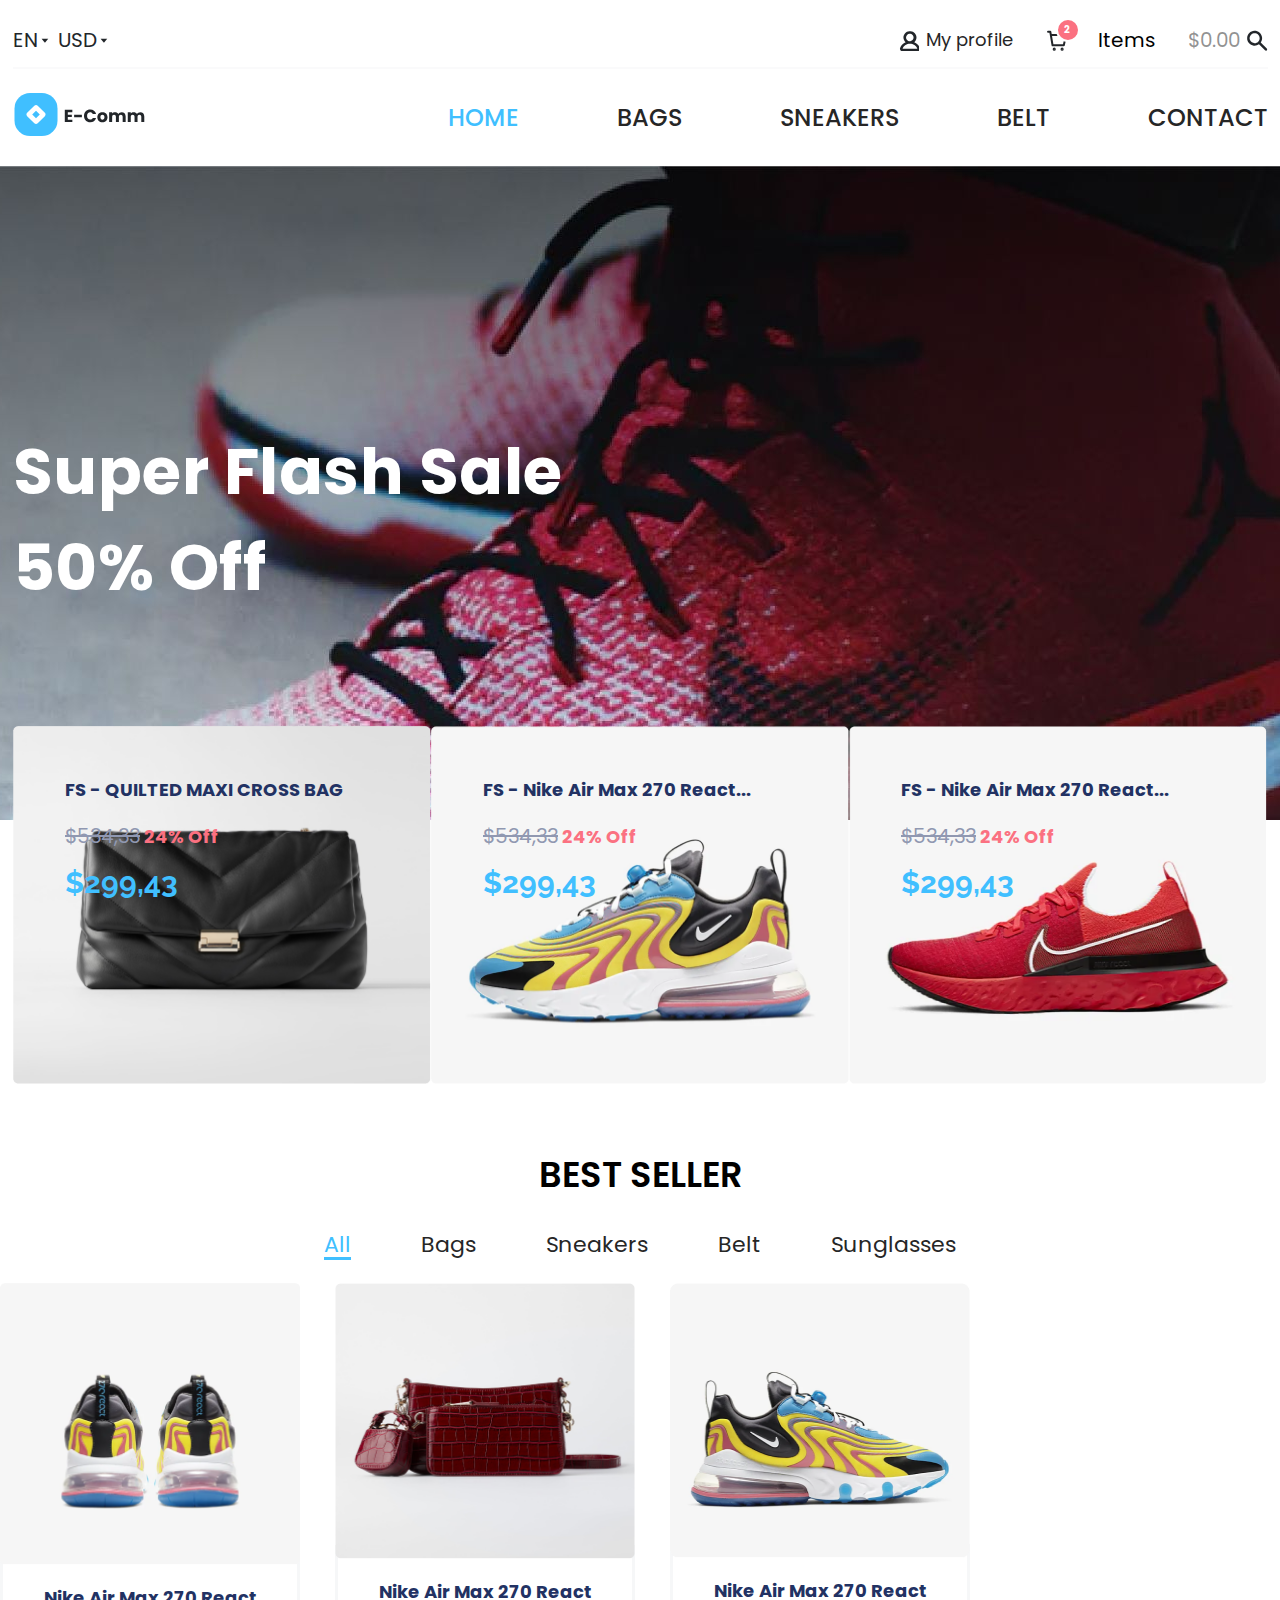
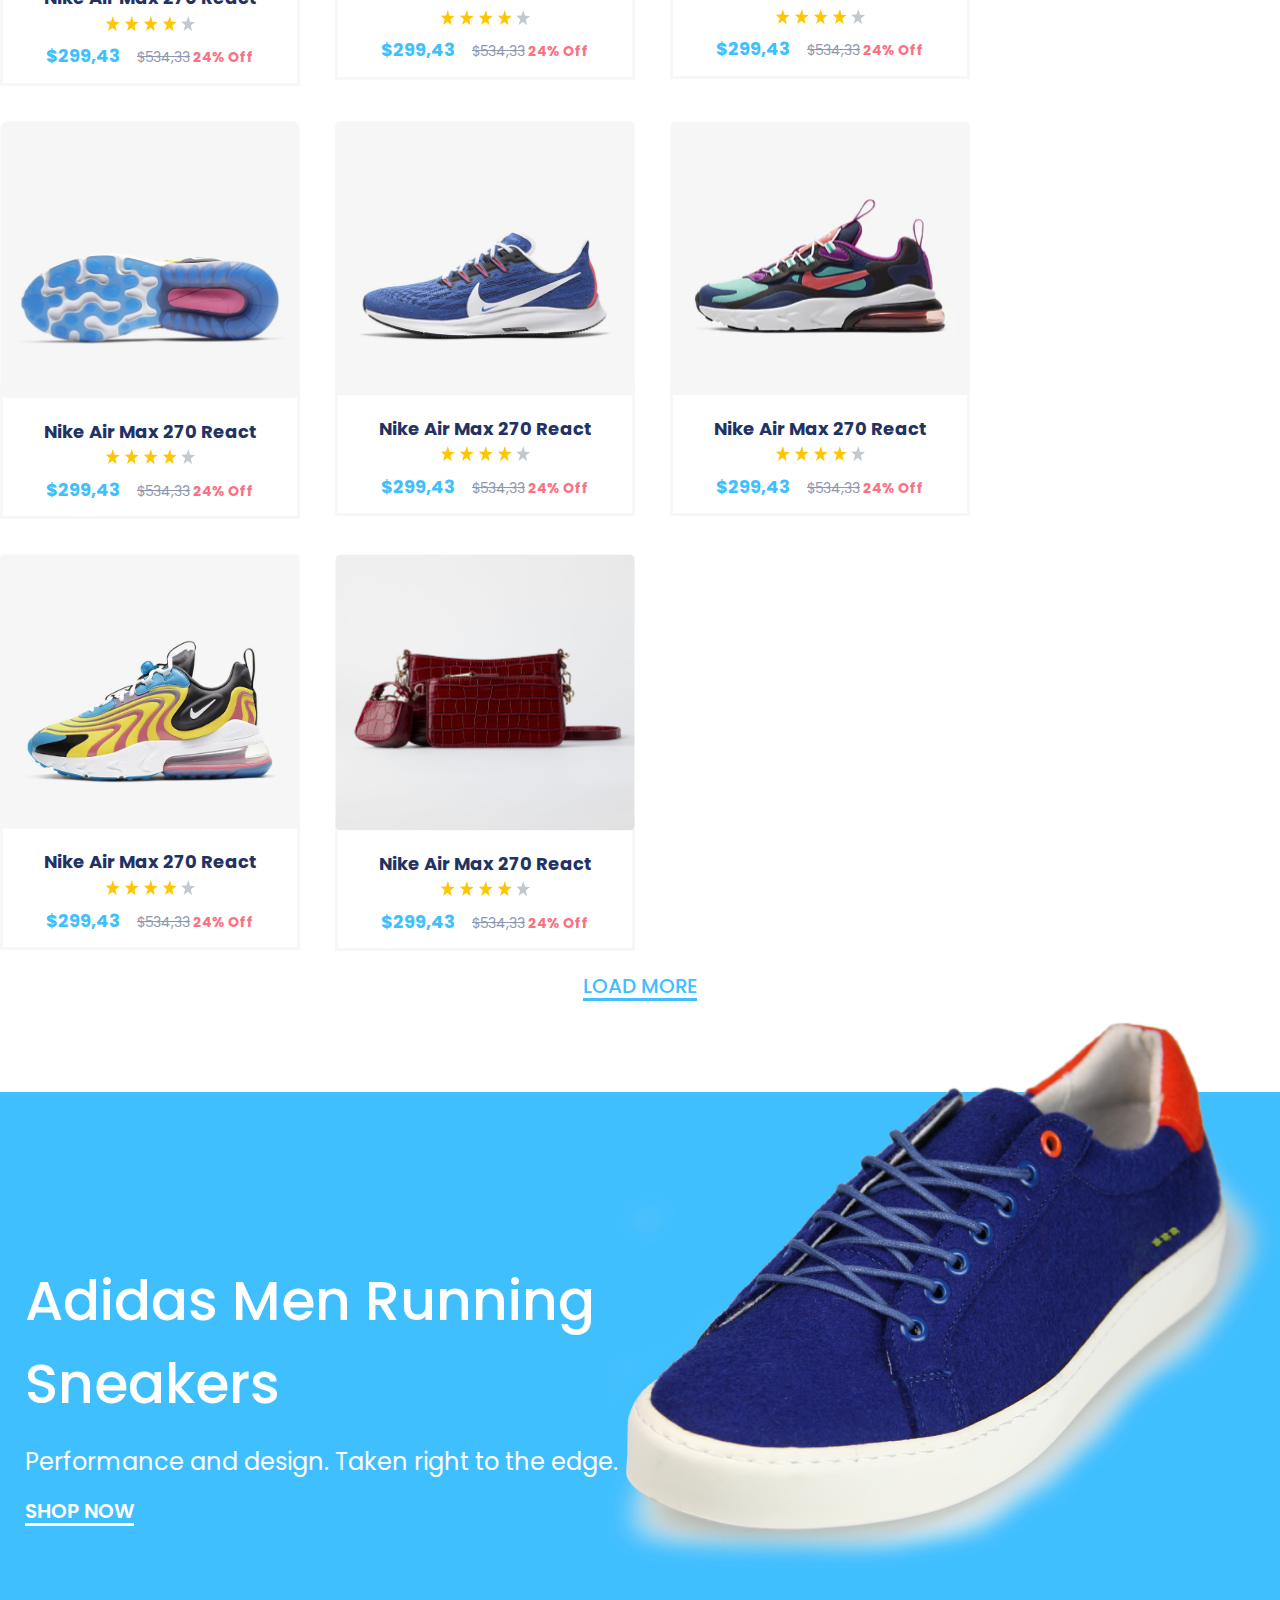
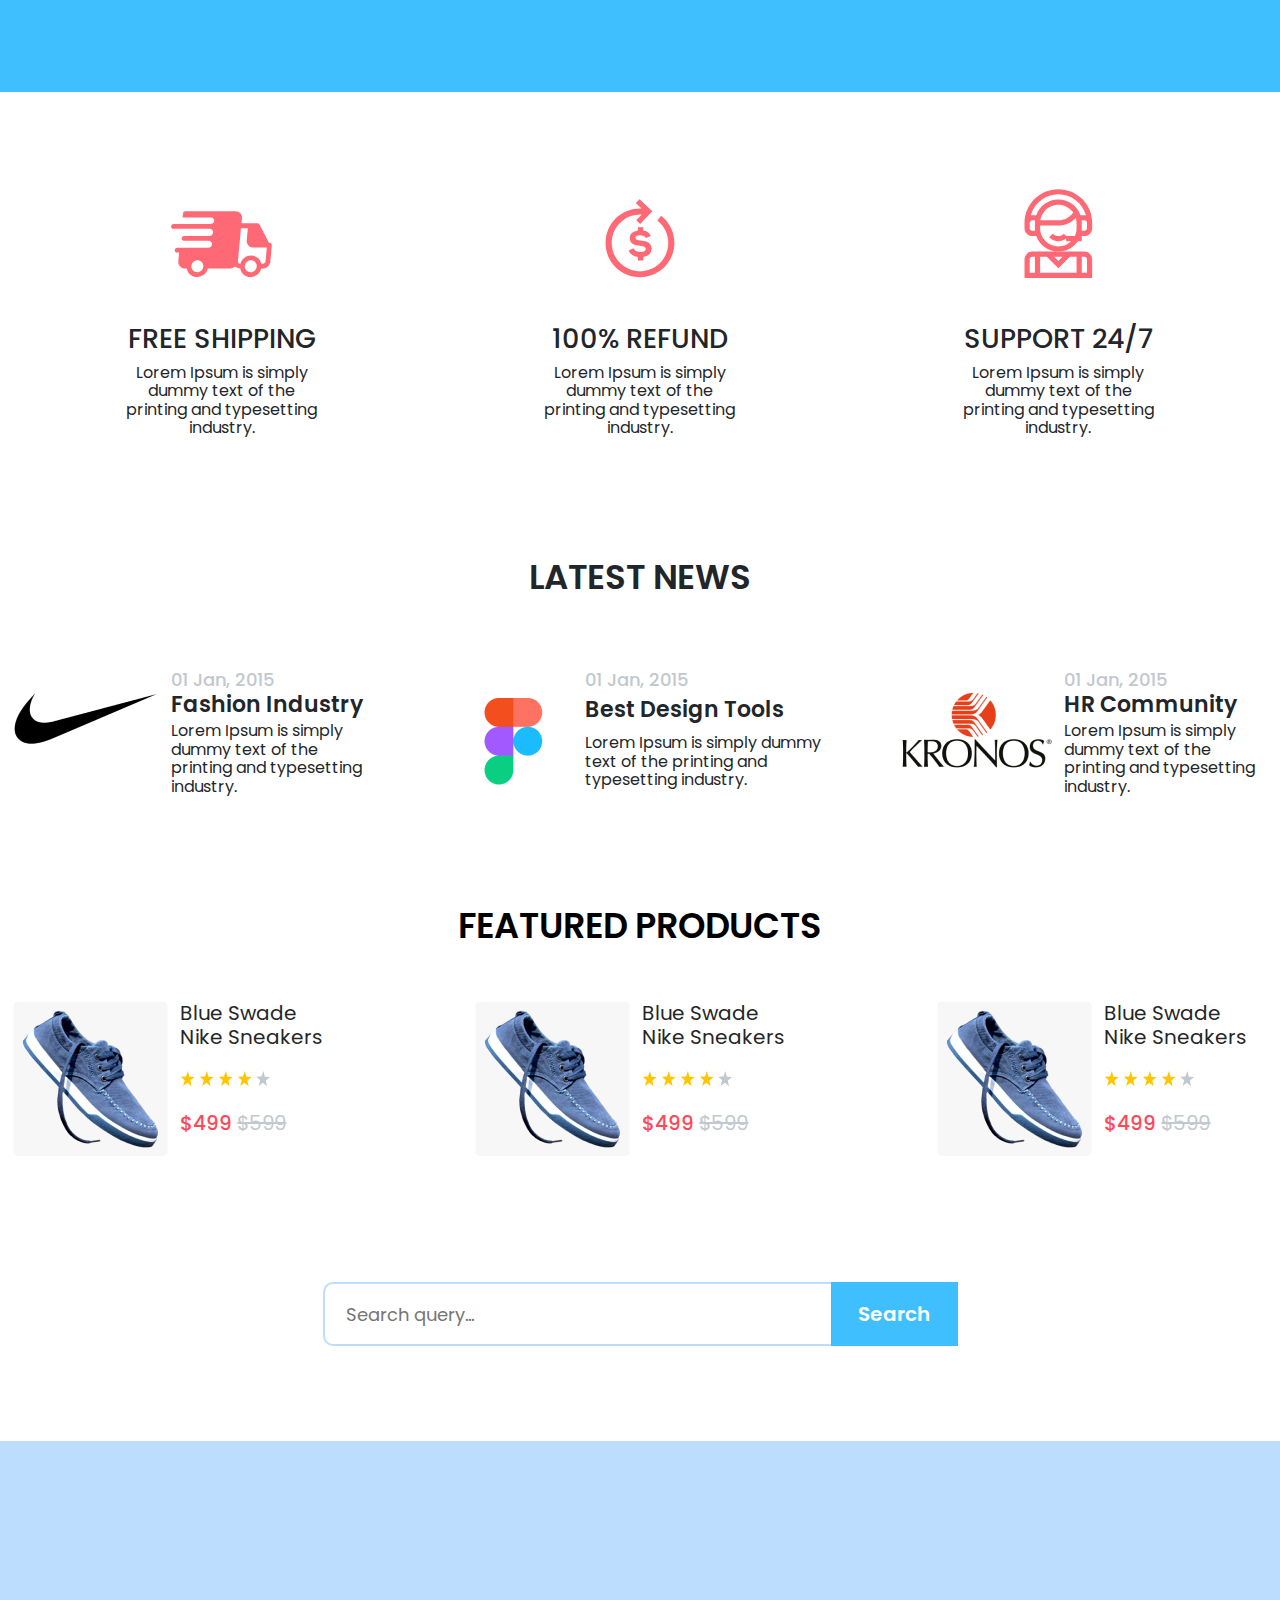
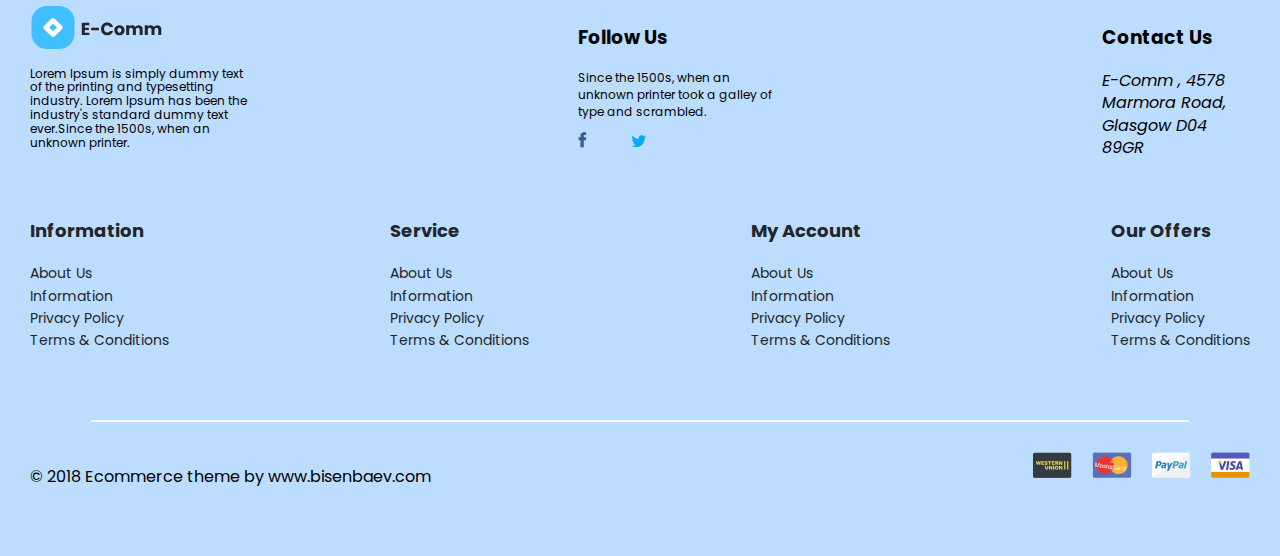
==== commit 5503bb0c: "сверстал каталог" ====
--- a/index.html
+++ b/index.html
@@ -4,6 +4,9 @@
 	<meta charset="utf-8">
 	<title>E-comm</title>
 	<meta name="viewport" content="width=device-width, initial-scale=1.0">
+	<link rel="preconnect" href="https://fonts.googleapis.com">
+	<link rel="preconnect" href="https://fonts.gstatic.com" crossorigin>
+	<link href="https://fonts.googleapis.com/css2?family=Poppins:wght@400;500;600;700&family=Raleway:wght@400;700&display=swap" rel="stylesheet"> 
 	<link rel="stylesheet" href="css/normalize.css">
 	<link rel="stylesheet" href="css/style.css">
 	<script async src="js/script.js"></script>
@@ -387,12 +390,12 @@
 			</div>
 			<a class="best__more" href="">Load More</a>
 		</section>
-		<section class="now-banner">
-			<div class="now-banner__content">
-				<div class="now-banner__info">
-					<h2 class="now-banner__heading">Adidas Men Running Sneakers</h2>
-					<p class="now-banner__text">Performance and design. Taken right to the edge.</p>
-					<a class="now-banner__link" href="">SHOP NOW</a>
+		<section class="now-banner now-banner_index">
+			<div class="now-banner__content now-banner__content_index">
+				<div class="now-banner__info now-banner__info_index">
+					<h2 class="now-banner__heading now-banner__heading_index">Adidas Men Running Sneakers</h2>
+					<p class="now-banner__text now-banner__text_index">Performance and design. Taken right to the edge.</p>
+					<a class="now-banner__link now-banner__link_index" href="">SHOP NOW</a>
 				</div>
 			</div>
 		</section>
--- a/css/style.css
+++ b/css/style.css
@@ -70,6 +70,7 @@
 	--text-light-grey: #C1C8CE;
 	--light-blue: #BCDDFE;
 	--light-border: #F6F7F8;
+	--light-white: #FAFAFB;
 }
 
 /* Index */
@@ -91,7 +92,7 @@
 	justify-content: space-between;
 	margin-top: 28px;
 	padding-bottom: 14px;
-	border-bottom: 2px solid #FAFAFB;
+	border-bottom: 2px solid var(--light-white);
 }
 
 .header__locals {
@@ -503,12 +504,20 @@
 .now-banner {
 	display: flex;
 	width: 100%;
+	background-color: var(--prime-blue);
+}
+
+.now-banner_index {
 	min-height: 600px;
 	margin-bottom: 97px;
 	/* background-image: url('../img/banner-shoe.webp'), linear-gradient(0deg, var(--prime-blue) 600px, white 600px);
 	background-repeat: no-repeat;
 	background-position: right top; */
-	background-color: var(--prime-blue);
+}
+
+.now-banner_catalog {
+	min-height: 298px;
+	margin-bottom: 23px;
 }
 
 .now-banner__content {
@@ -517,40 +526,77 @@
 	position: relative;
 	z-index: 1;
 	width: 100%;
+	margin: 0 auto;
+}
+
+.now-banner__content_index {
 	max-width: 1305px;
-	margin: 0 auto;
 	padding-left: 25px;
+}
+
+.now-banner__content_catalog {
+	max-width: 700px;
 }
 
 .now-banner__content::after {
 	content: url('../img/banner-shoe.webp');
-	position: absolute;
-	top: -77px;
+	position: absolute;	
 	right: 0;
 	z-index: -1;
 }
 
-.now-banner__info {
+.now-banner__content_index::after {
+	top: -77px;
+}
+
+.now-banner__content_catalog::after {
+	transform: scale(0.5) translate(50%, -70px);
+}
+
+.now-banner__info_index {
 	max-width: 600px;
 }
 
+.now-banner__info_catalog {
+	max-width: 351px;
+}
+
 .now-banner__heading {
 	font-family: 'Poppins', sans-serif;
+	margin: 0;
+	color: #fff;
+}
+
+.now-banner__heading_index {
 	font-weight: 500;
 	font-size: 55px;
 	line-height: 1.51;
-	margin: 0;
 	margin-bottom: 23px;
+}
+
+.now-banner__heading_catalog {
+	font-weight: 500;
+	font-size: 30px;
+	line-height: 1.5;
+	margin-bottom: 23px;
+}
+
+.now-banner__text {
+	font-family: 'Poppins', sans-serif;	
+	margin: 0;
 	color: #fff;
 }
 
-.now-banner__text {
-	font-family: 'Poppins', sans-serif;
+.now-banner__text_index {
 	font-weight: 400;
 	font-size: 24px;
-	margin: 0;
 	margin-bottom: 25px;
-	color: #fff;
+}
+
+.now-banner__text_catalog {
+	font-weight: 400;
+	font-size: 14px;
+	margin-bottom: 25px;
 }
 
 .now-banner__link {
@@ -559,11 +605,19 @@
 }
 
 .now-banner__link {
-	font-size: 20px;
-	font-weight: 600;
 	color: #fff;
 	text-decoration: none;
 	text-transform: uppercase;
+}
+
+.now-banner__link_index {
+	font-size: 20px;
+	font-weight: 600;
+}
+
+.now-banner__link_catalog {
+	font-size: 12px;
+	font-weight: 600;
 }
 
 .now-banner__link::after {
@@ -778,6 +832,276 @@
 	background-color: var(--prime-blue);
 }
 
+/* Catalog */
+.catalog {
+	background-color: #fff;
+	font-family: 'Poppins', sans-serif;
+	font-weight: 400;
+}
+
+.catalog__main {
+	display: grid;
+	grid-template-columns: 1fr auto auto 1fr;
+	grid-template-rows: repeat(5, auto);
+	margin-bottom: 155px;
+}
+
+/* Catalog filters */
+.catalog__sidebar {
+	width: 270px;
+	margin-right: 31px;
+	grid-column: 2 / 3;
+	grid-row: 2 / -1;
+}
+
+.filter__box {
+	display: flex;
+	flex-direction: column;
+	border: none;
+	padding: 19px 15px 26px 20px;
+	margin-bottom: 30px;
+	background-color: var(--light-border);
+}
+
+.filter__items {
+	display: flex;
+	flex-direction: column;
+	gap: 20px;
+}
+
+.filter__title {
+	float: left;
+	font-size: 18px;
+	font-weight: 500;
+	margin-bottom: 25px;
+}
+
+.filter__pair {
+	clear: both;
+	display: flex;
+	justify-content: space-between;
+	font-size: 18px;
+	color: #22262A; 
+}
+
+.filter__number {
+	color: rgba(34, 38, 42, 0.35);
+}
+
+.filter__radio:checked + .filter__label {
+	color: #33A0FF;
+}
+
+.filter__radio:checked ~ .filter__number {
+	color: #33A0FF;
+}
+
+.price-range__ranges {
+	margin-bottom: 16px;
+}
+
+.price-range__label {
+	margin: 0;
+	font-weight: 400;
+}
+
+.price-range__ranges {
+	display: flex;
+	margin-bottom: 23px;
+}
+
+.price-range__price::before {
+	content: '$';
+}
+
+.price-range__price_min {
+	margin-left: auto;
+}
+
+.price-range__price_min::after {
+	display: inline-block;
+	content: '-';
+	margin: 0 0.5em;
+}
+
+.price-range__line {
+	position: relative;
+	width: 100%;
+	height: 4px;
+	background-color: rgba(34, 38, 42, 0.1);
+}
+
+.price-range__handle {
+	position: absolute;
+	top: 0;
+	width: 12px;
+	height: 12px;
+	border: 3px solid #fff;
+	border-radius: 50%;
+	background-color: #2E90E5;
+	transform: translateY(-7px);
+}
+
+.price-range__handle_min {
+	z-index: 1;
+	left: 10%;
+}
+
+.price-range__handle_max {
+	z-index: 1;
+	right: 0;
+}
+
+.price-range__fill {
+	position: absolute;
+	left: calc(10% + 7px);
+	width: calc(90% - 7px);
+	height: 100%;
+	background-color: #2E90E5;
+}
+
+.filter__colors {
+	display: flex;
+	justify-content: space-between;
+	align-items: center;
+	gap: 21px;
+	min-height: 26px;
+}
+
+.filter__color {
+	width: 20px;
+	height: 20px;
+	border-radius: 50%;	
+}
+
+.filter__color-input:checked + .filter__color {
+	outline: 2px solid rgba(0, 108, 255, 0.5);
+	box-shadow: inset 0 0 0 4px #f6f7f8;
+}
+
+.filter__color_blue {
+	background-color: #006CFF;
+}
+
+.filter__color_red {
+	background-color: #FC3E39;
+}
+
+.filter__color_black {
+	background-color: #171717;
+}
+
+.filter__color_yellow {
+	background-color: #FFF600;
+}
+
+.filter__color_purple {
+	background-color: #FF00B4;
+}
+
+.filter__color_grey {
+	background-color: #EFDFDF;
+}
+
+.filter__more {
+	font-size: 14px;
+	font-weight: 500;
+	display: flex;
+	justify-content: center;
+	align-items: center;
+	background-color: #fff;
+	min-height: 56px;
+	text-decoration: none;
+	text-transform: uppercase;
+	color: var(--text-black);
+	background-color: var(--light-border);
+}
+
+/* Catalog content */
+.catalog__breadcrumbs {
+	grid-column: 2 / -2;
+	grid-row: 1 / 2;
+	display: flex;
+	justify-content: center;
+	align-items: center;
+	min-height: 51px;
+	margin-bottom: 52px;
+	background-color: var(--light-border);
+}
+
+.breadcrumbs__list {
+	list-style: none;
+	margin: 0;
+	padding: 0;
+	display: flex;
+	flex-wrap: wrap;
+}
+
+.breadcrumbs__item:not(:last-of-type)::after {
+	content: '/';
+	display: inline-block;
+	padding: 0 9px;
+}
+
+.catalog__cards {
+	display: flex;
+	flex-wrap: wrap;
+	gap: 34px calc((100% - 300px * 3) / 2);
+	grid-column: 3 / 4;
+	grid-row: 4 / 5;
+	max-width: 962px;
+	margin-bottom: 34px;
+}
+
+.now-banner_catalog {
+	grid-column: 3 / 4;
+	grid-row: 2 / 3;
+	max-width: 962px;
+}
+
+.catalog__sort {
+	grid-column: 3 / 4;
+	grid-row: 3 / 4;
+	max-width: 962px;
+}
+
+.catalog__paginator {
+	grid-column: 3 / 4;
+	grid-row: 5 / 6;
+	max-width: 962px;
+	background-color: var(--light-white);
+}
+
+.paginator__list {
+	list-style: none;
+	margin: 0;
+	padding: 0;
+	display: flex;
+	justify-content: center;
+}
+
+.paginator__link {
+	text-decoration: none;
+	color: var(--text-black-blue);
+	background-color: var(--light-white);
+	font-size: 18px;
+	display: flex;
+	justify-content: center;
+	align-items: center;
+	width: 63px;
+	height: 56px;
+}
+
+.paginator__link:hover {
+	color: #fff;
+	background-color: var(--prime-blue);
+}
+
+.paginator__link_active {
+	color: #fff;
+	background-color: var(--prime-blue);
+}
+
 /* Footer */
 .footer {
 	background-color: var(--light-blue);
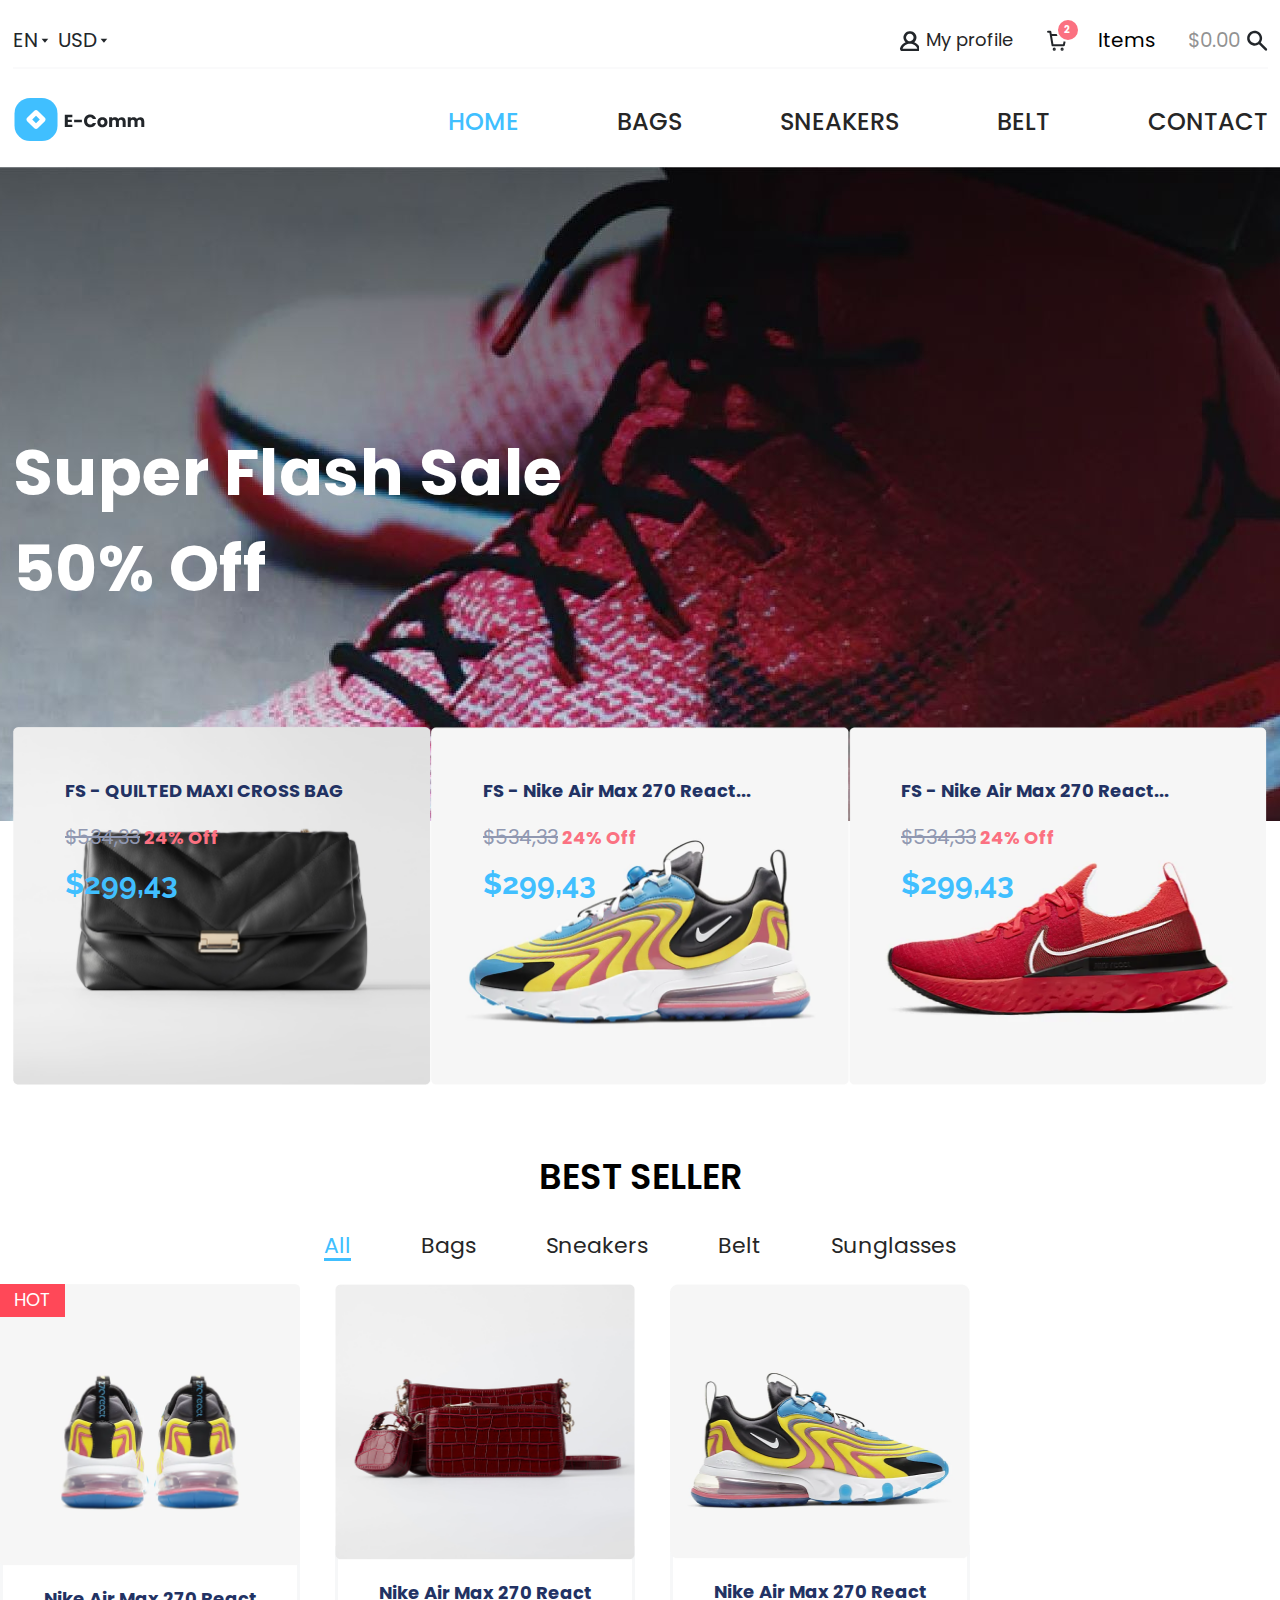
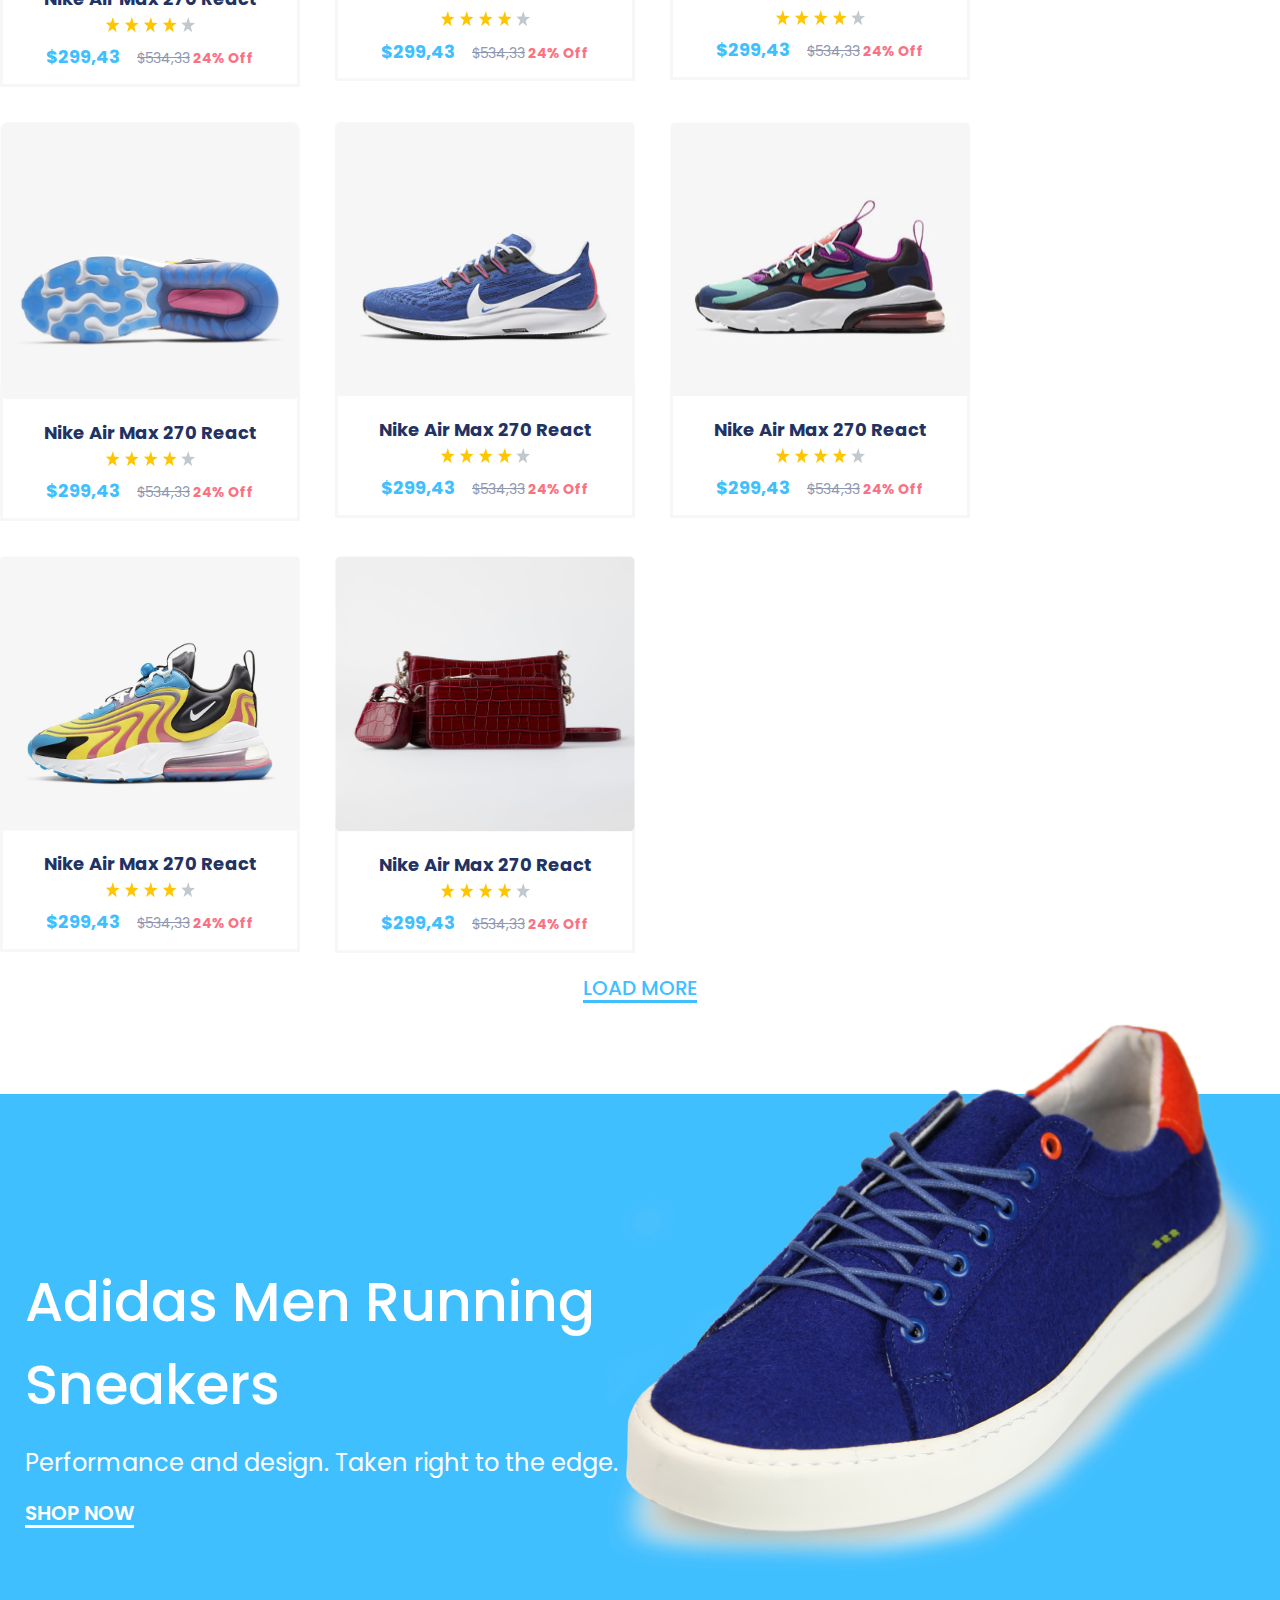
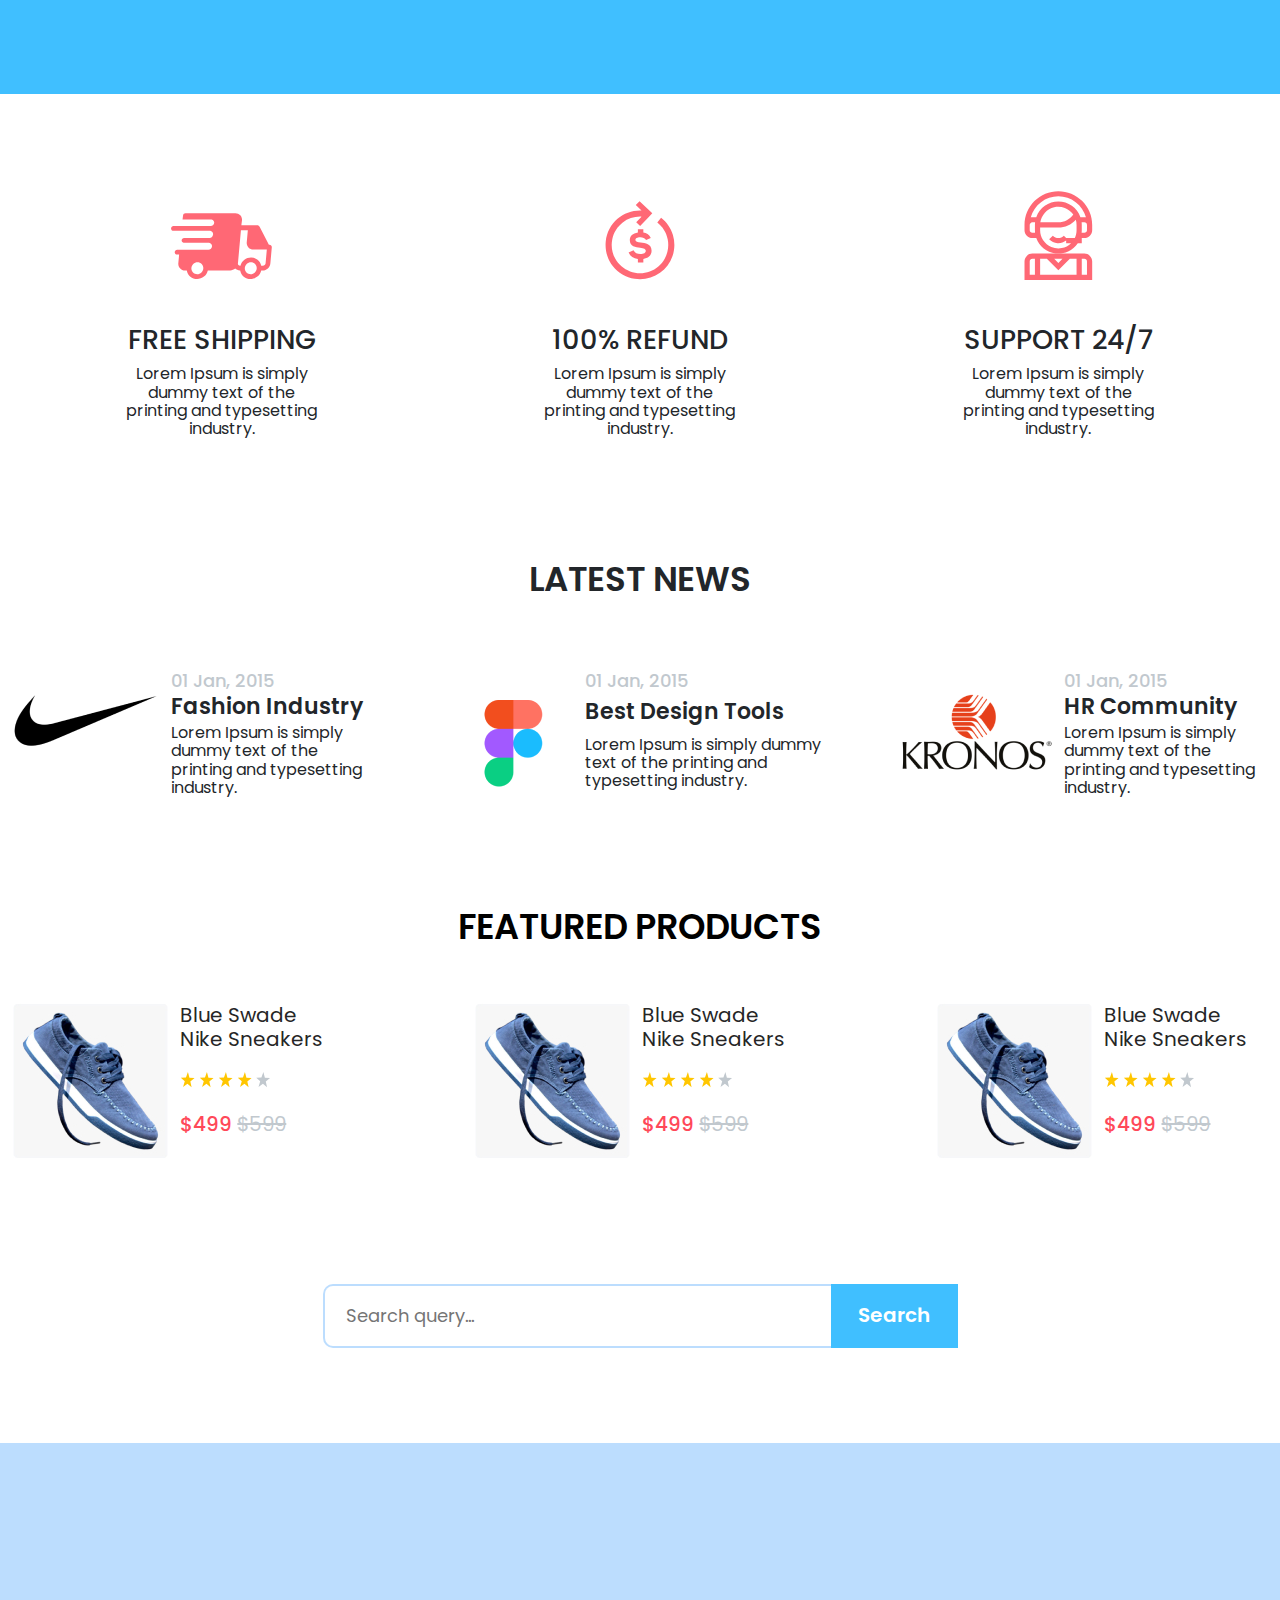
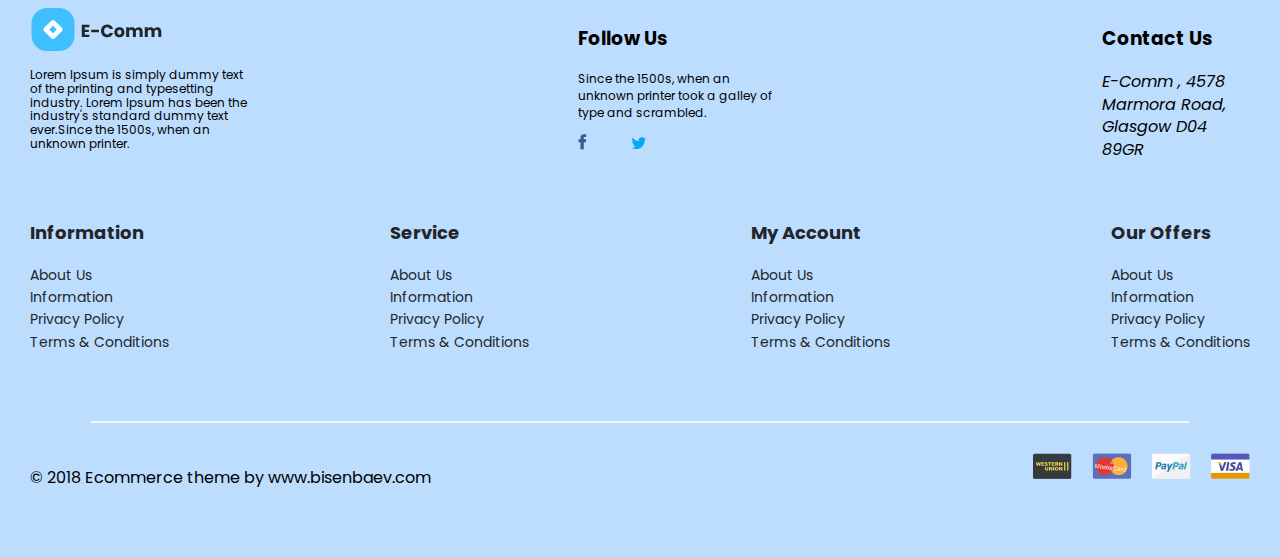
==== commit a9a4552a: "сверстал и оживил выпадающее меню" ====
--- a/index.html
+++ b/index.html
@@ -9,6 +9,8 @@
 	<link href="https://fonts.googleapis.com/css2?family=Poppins:wght@400;500;600;700&family=Raleway:wght@400;700&display=swap" rel="stylesheet"> 
 	<link rel="stylesheet" href="css/normalize.css">
 	<link rel="stylesheet" href="css/style.css">
+	<link rel="icon" href="img/e-comm-icon.png" sizes="any" type="image/png">
+	<link rel="icon" href="img/e-comm-icon.svg" type="image/svg+xml">
 	<script async src="js/script.js"></script>
 </head>
 <body class="index">
@@ -46,92 +48,6 @@
 				<ul class="menu__list">
 					<li class="menu__item">
 						<a href="#" class="menu__link menu__link_active">HOME</a>
-						<section class="menu__dropdown visually-hidden">
-							<h3>Category</h3>
-							<ul class="menu__submenu submenu">
-								<li class="submenu__item">
-									<a href="" class="submenu__link">Coporate Shoes </a>
-								</li>
-								<li class="submenu__item">
-									<a href="" class="submenu__link">Sneakers</a>
-								</li>
-								<li class="submenu__item">
-									<a href="" class="submenu__link">Sandals</a>
-								</li>
-								<li class="submenu__item">
-									<a href="" class="submenu__link">Sport Shoe</a>
-								</li>
-								<li class="submenu__item">
-									<a href="" class="submenu__link">Trainers</a>
-								</li>
-								<li class="submenu__item">
-									<a href="" class="submenu__link">Coporate Shoes </a>
-								</li>
-								<li class="submenu__item">
-									<a href="" class="submenu__link">Sneakers</a>
-								</li>
-								<li class="submenu__item">
-									<a href="" class="submenu__link">Sandals</a>
-								</li>
-								<li class="submenu__item">
-									<a href="" class="submenu__link">Sport Shoe</a>
-								</li>
-								<li class="submenu__item">
-									<a href="" class="submenu__link">Trainers</a>
-								</li>
-							</ul>
-							<h3>Category</h3>
-							<ul class="menu__submenu submenu">
-								<li class="submenu__item">
-									<a href="" class="submenu__link">HOT DEAL</a>
-								</li>
-								<li class="submenu__item">
-									<a href="" class="submenu__link">Sunglasses</a>
-								</li>
-								<li class="submenu__item">
-									<a href="" class="submenu__link">Belts</a>
-								</li>
-								<li class="submenu__item">
-									<a href="" class="submenu__link">Handbags</a>
-								</li>
-								<li class="submenu__item">
-									<a href="" class="submenu__link">Sneakers</a>
-								</li>
-								<li class="submenu__item">
-									<a href="" class="submenu__link">HOT DEAL</a>
-								</li>
-								<li class="submenu__item">
-									<a href="" class="submenu__link">Sunglasses</a>
-								</li>
-								<li class="submenu__item">
-									<a href="" class="submenu__link">Belts</a>
-								</li>
-								<li class="submenu__item">
-									<a href="" class="submenu__link">Handbags</a>
-								</li>
-								<li class="submenu__item">
-									<a href="" class="submenu__link">Sneakers</a>
-								</li>
-							</ul>
-							<h3>Category</h3>
-							<ul class="menu__submenu submenu">
-								<li class="submenu__item">
-									<a href="" class="submenu__link">Coporate Shoes </a>
-								</li>
-								<li class="submenu__item">
-									<a href="" class="submenu__link">Sneakers</a>
-								</li>
-								<li class="submenu__item">
-									<a href="" class="submenu__link">Sandals</a>
-								</li>
-								<li class="submenu__item">
-									<a href="" class="submenu__link">Sport Shoe</a>
-								</li>
-								<li class="submenu__item">
-									<a href="" class="submenu__link">Trainers</a>
-								</li>
-							</ul>
-						</section>
 					</li>
 					<li class="menu__item">
 						<a href="pages/catalog.html" class="menu__link">BAGS</a>
@@ -146,6 +62,98 @@
 						<a href="pages/contact.html" class="menu__link">CONTACT</a>
 					</li>
 				</ul>
+				<section class="menu__dropdown submenu visually-hidden">
+					<section class="submenu__section">
+						<h3 class="submenu__heading">Category</h3>
+						<ul class="submenu__list submenu__list_2-col">
+							<li class="submenu__item">
+								<a href="" class="submenu__link">Coporate Shoes </a>
+							</li>
+							<li class="submenu__item">
+								<a href="" class="submenu__link">Sneakers</a>
+							</li>
+							<li class="submenu__item">
+								<a href="" class="submenu__link">Sandals</a>
+							</li>
+							<li class="submenu__item">
+								<a href="" class="submenu__link">Sport Shoe</a>
+							</li>
+							<li class="submenu__item">
+								<a href="" class="submenu__link">Trainers</a>
+							</li>
+							<li class="submenu__item">
+								<a href="" class="submenu__link">Coporate Shoes </a>
+							</li>
+							<li class="submenu__item">
+								<a href="" class="submenu__link">Sneakers</a>
+							</li>
+							<li class="submenu__item">
+								<a href="" class="submenu__link">Sandals</a>
+							</li>
+							<li class="submenu__item">
+								<a href="" class="submenu__link">Sport Shoe</a>
+							</li>
+							<li class="submenu__item">
+								<a href="" class="submenu__link">Trainers</a>
+							</li>
+						</ul>
+					</section>
+					<section class="submenu__section">
+						<h3 class="submenu__heading">Category</h3>
+						<ul class="submenu__list submenu__list_2-col">
+							<li class="submenu__item">
+								<a href="" class="submenu__link">HOT DEAL</a>
+							</li>
+							<li class="submenu__item">
+								<a href="" class="submenu__link">Sunglasses</a>
+							</li>
+							<li class="submenu__item">
+								<a href="" class="submenu__link">Belts</a>
+							</li>
+							<li class="submenu__item">
+								<a href="" class="submenu__link">Handbags</a>
+							</li>
+							<li class="submenu__item">
+								<a href="" class="submenu__link">Sneakers</a>
+							</li>
+							<li class="submenu__item">
+								<a href="" class="submenu__link">HOT DEAL</a>
+							</li>
+							<li class="submenu__item">
+								<a href="" class="submenu__link">Sunglasses</a>
+							</li>
+							<li class="submenu__item">
+								<a href="" class="submenu__link">Belts</a>
+							</li>
+							<li class="submenu__item">
+								<a href="" class="submenu__link">Handbags</a>
+							</li>
+							<li class="submenu__item">
+								<a href="" class="submenu__link">Sneakers</a>
+							</li>
+						</ul>
+					</section>
+					<section class="submenu__section">
+						<h3 class="submenu__heading">Category</h3>
+						<ul class="submenu__list">
+							<li class="submenu__item">
+								<a href="" class="submenu__link">Coporate Shoes </a>
+							</li>
+							<li class="submenu__item">
+								<a href="" class="submenu__link">Sneakers</a>
+							</li>
+							<li class="submenu__item">
+								<a href="" class="submenu__link">Sandals</a>
+							</li>
+							<li class="submenu__item">
+								<a href="" class="submenu__link">Sport Shoe</a>
+							</li>
+							<li class="submenu__item">
+								<a href="" class="submenu__link">Trainers</a>
+							</li>
+						</ul>
+					</section>
+				</section>
 			</nav>
 		</div>
 	</header>
@@ -203,7 +211,7 @@
 				</li>
 			</ul>
 			<div class="best__cards">
-				<article class="card">
+				<article class="card card_hot">
 					<img class="card__image" src="img/nike-air-color-2.png" alt="">
 					<div class="card__info">
 						<h4 class="card__title">Nike Air Max 270 React</h4>
--- a/css/style.css
+++ b/css/style.css
@@ -208,7 +208,9 @@
 	flex-wrap: wrap;
 	align-items: center;
 	justify-content: space-between;
-	min-height: 97px;
+	padding-top: 29px;
+	padding-bottom: 21px;
+	position: relative;
 }
 
 .menu__list {
@@ -236,10 +238,59 @@
 	color: var(--prime-blue);
 }
 
-.menu__submenu {
+/* Menu dropdown */
+.menu__dropdown {
+	position: absolute;
+	bottom: 0;
+	left: 50%;
+	transform: translateY(calc(100% - 7px)) translateX(-50%);
+	display: flex;
+	flex-wrap: wrap;
+	width: max-content;
+	padding: 37px 33px 59px 84px;
+	border-top: 2px solid #F1F3F4;
+	background-color: #fff;
+}
+
+.menu__dropdown::before {
+	content: '';
+	display: block;
+	position: absolute;
+	top: -1px;
+	transform: translateY(-100%);
+	border: 8px solid transparent;
+	border-top: none;
+	border-bottom: 10px solid #F1F3F4;
+}
+
+.submenu__list {
 	list-style: none;
 	margin: 0;
+	margin-right: 59px;
 	padding: 0;
+}
+
+.submenu__list_2-col {
+	columns: 2;
+	gap: 45px;
+}
+
+.submenu__heading {
+	color: var(--text-light-grey);
+	font-size: 22px;
+	font-weight: 500;
+	margin-bottom: 13px;
+}
+
+.submenu__link {
+	color: var(--text-black);
+	font-size: 16px;
+	line-height: 2;
+	text-decoration: none;
+}
+
+.submenu__link:hover {
+	text-decoration: underline;
 }
 
 /* Intro Offer */
@@ -402,6 +453,19 @@
 	border-radius: 5px;
 }
 
+.card_hot::before {
+	content: 'HOT';
+	display: inline-block;
+	position: absolute;
+	z-index: 2;
+	top: 0;
+	left: 0;
+	padding: 6px 14px;
+	font-size: 18px;
+	color: #fff;
+	background-color: #FF4858;
+}
+
 .card__image {
 	position: relative;
 	z-index: 1;
@@ -470,7 +534,7 @@
 	align-items: center;
 	position: absolute;
 	top: 1em;
-	z-index: 1;
+	z-index: 2;
 	background-color: rgba(255,255,255,0.95);
 }
 
@@ -1017,6 +1081,76 @@
 	background-color: var(--light-border);
 }
 
+/* Catalog Sorting */
+.sort {
+	box-sizing: border-box;
+	display: flex;
+	flex-wrap: wrap;
+	justify-content: space-between;
+	align-items: center;
+	width: 100%;
+	min-height: 58px;
+	padding-left: 22px;
+	background-color: var(--light-border);
+	margin-bottom: 26px;
+}
+
+.sort__options {
+	display: flex;
+	align-items: center;
+}
+
+.sort__items {
+	margin-right: 48px;
+}
+
+.sort__label {
+	margin-right: 13px;
+}
+
+.sort__select {
+	min-width: 128px;
+	height: 38px;
+	border: 2px solid #F1F3F4;
+	border-radius: 5px;
+	padding: 0 17px;
+	margin-right: 57px;	
+	background-color: transparent;
+	-moz-appearance: none;
+	-webkit-appearance: none;
+	appearance: none;
+	background-image: url('../img/arrow-down.svg');
+	background-repeat: no-repeat;
+	background-position: calc(100% - 17px) 50%;
+	cursor: pointer;
+}
+
+.sort__option {
+	padding-inline: 17px;
+}
+
+.sort__view-button {
+	width: 55px;
+	height: 58px;
+	border: none;
+	background-color: transparent;
+	background-repeat: no-repeat;
+	background-position: 50% 50%;
+	cursor: pointer;
+}
+
+.sort__view-button_active {
+	background-color: #F1F3F4;
+}
+
+.sort__view-button_grid {
+	background-image: url('../img/sort-grid.svg');
+}
+
+.sort__view-button_list {
+	background-image: url('../img/sort-list.svg');
+}
+
 /* Catalog content */
 .catalog__breadcrumbs {
 	grid-column: 2 / -2;
@@ -1041,6 +1175,15 @@
 	content: '/';
 	display: inline-block;
 	padding: 0 9px;
+}
+
+.breadcrumbs__link {
+	text-decoration: none;
+	color: #33A0FF;
+}
+
+.breadcrumbs__link_current {
+	color: var(--text-black)
 }
 
 .catalog__cards {
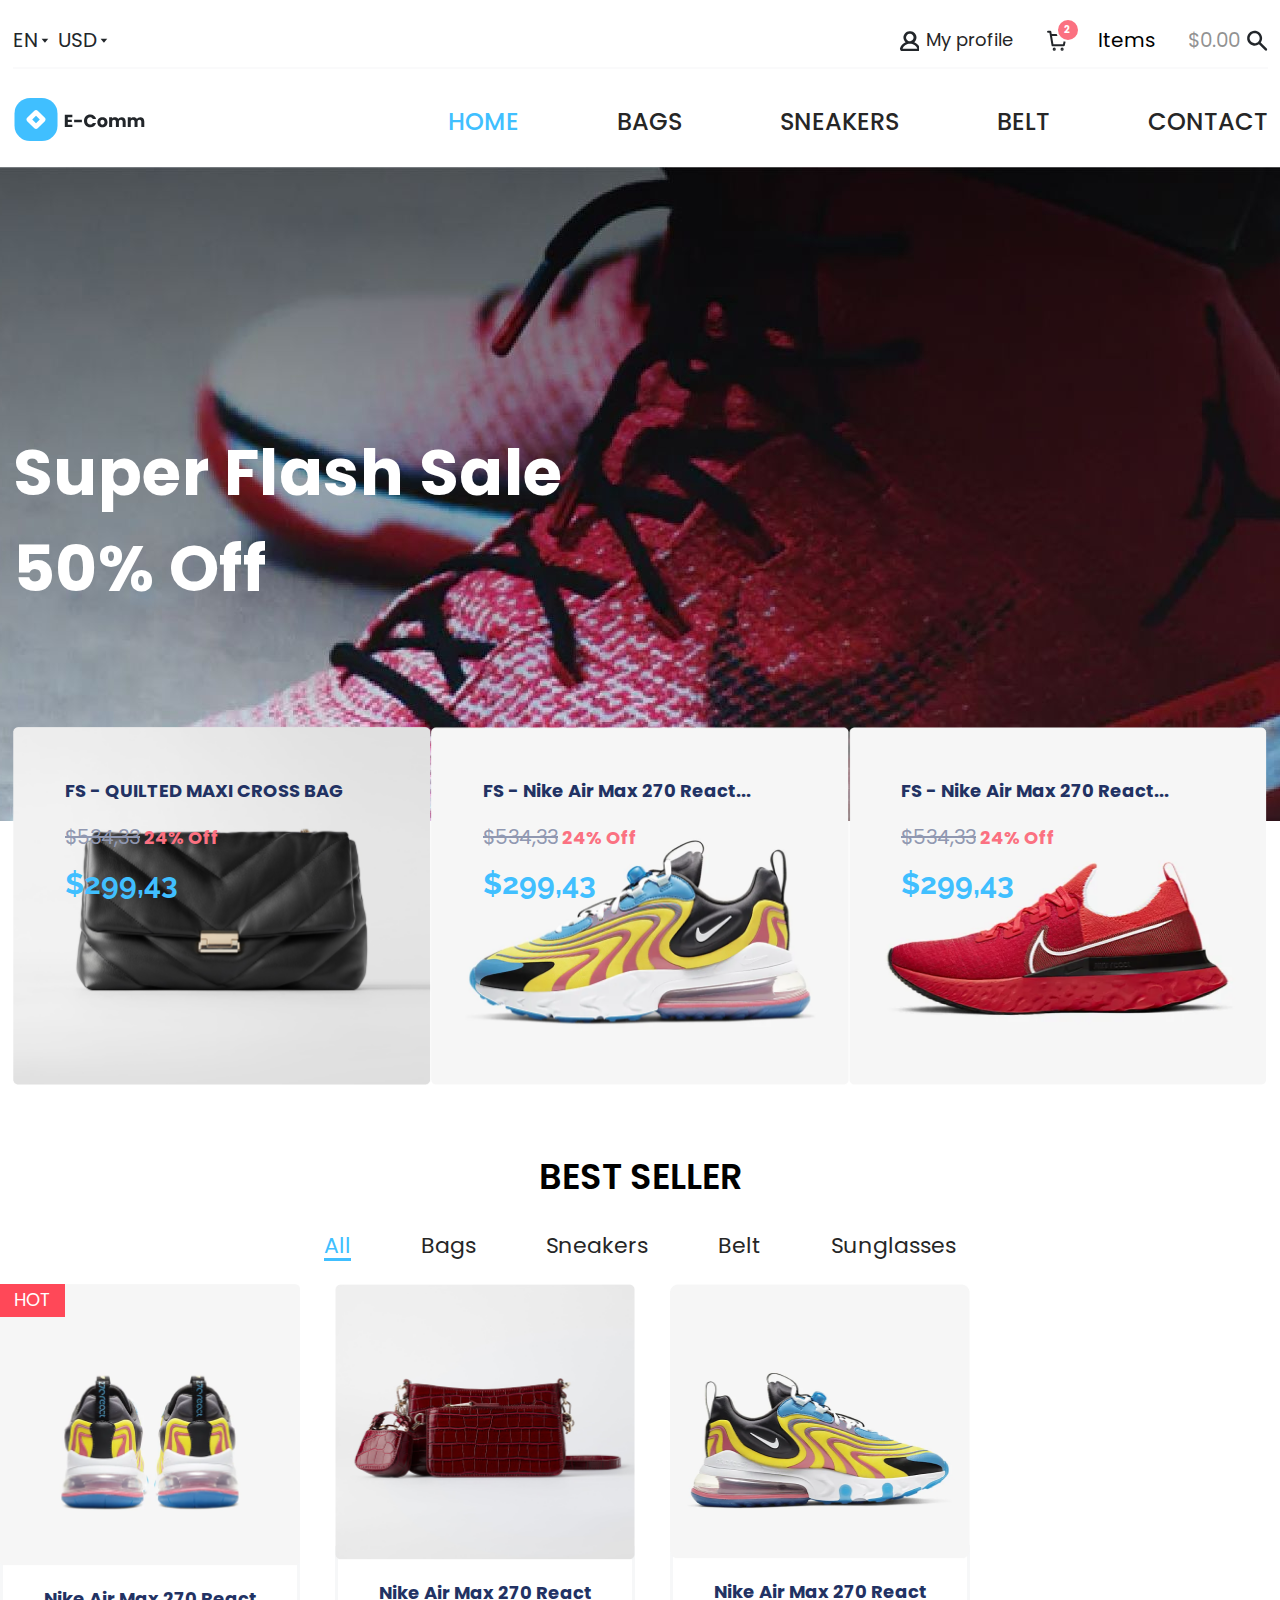
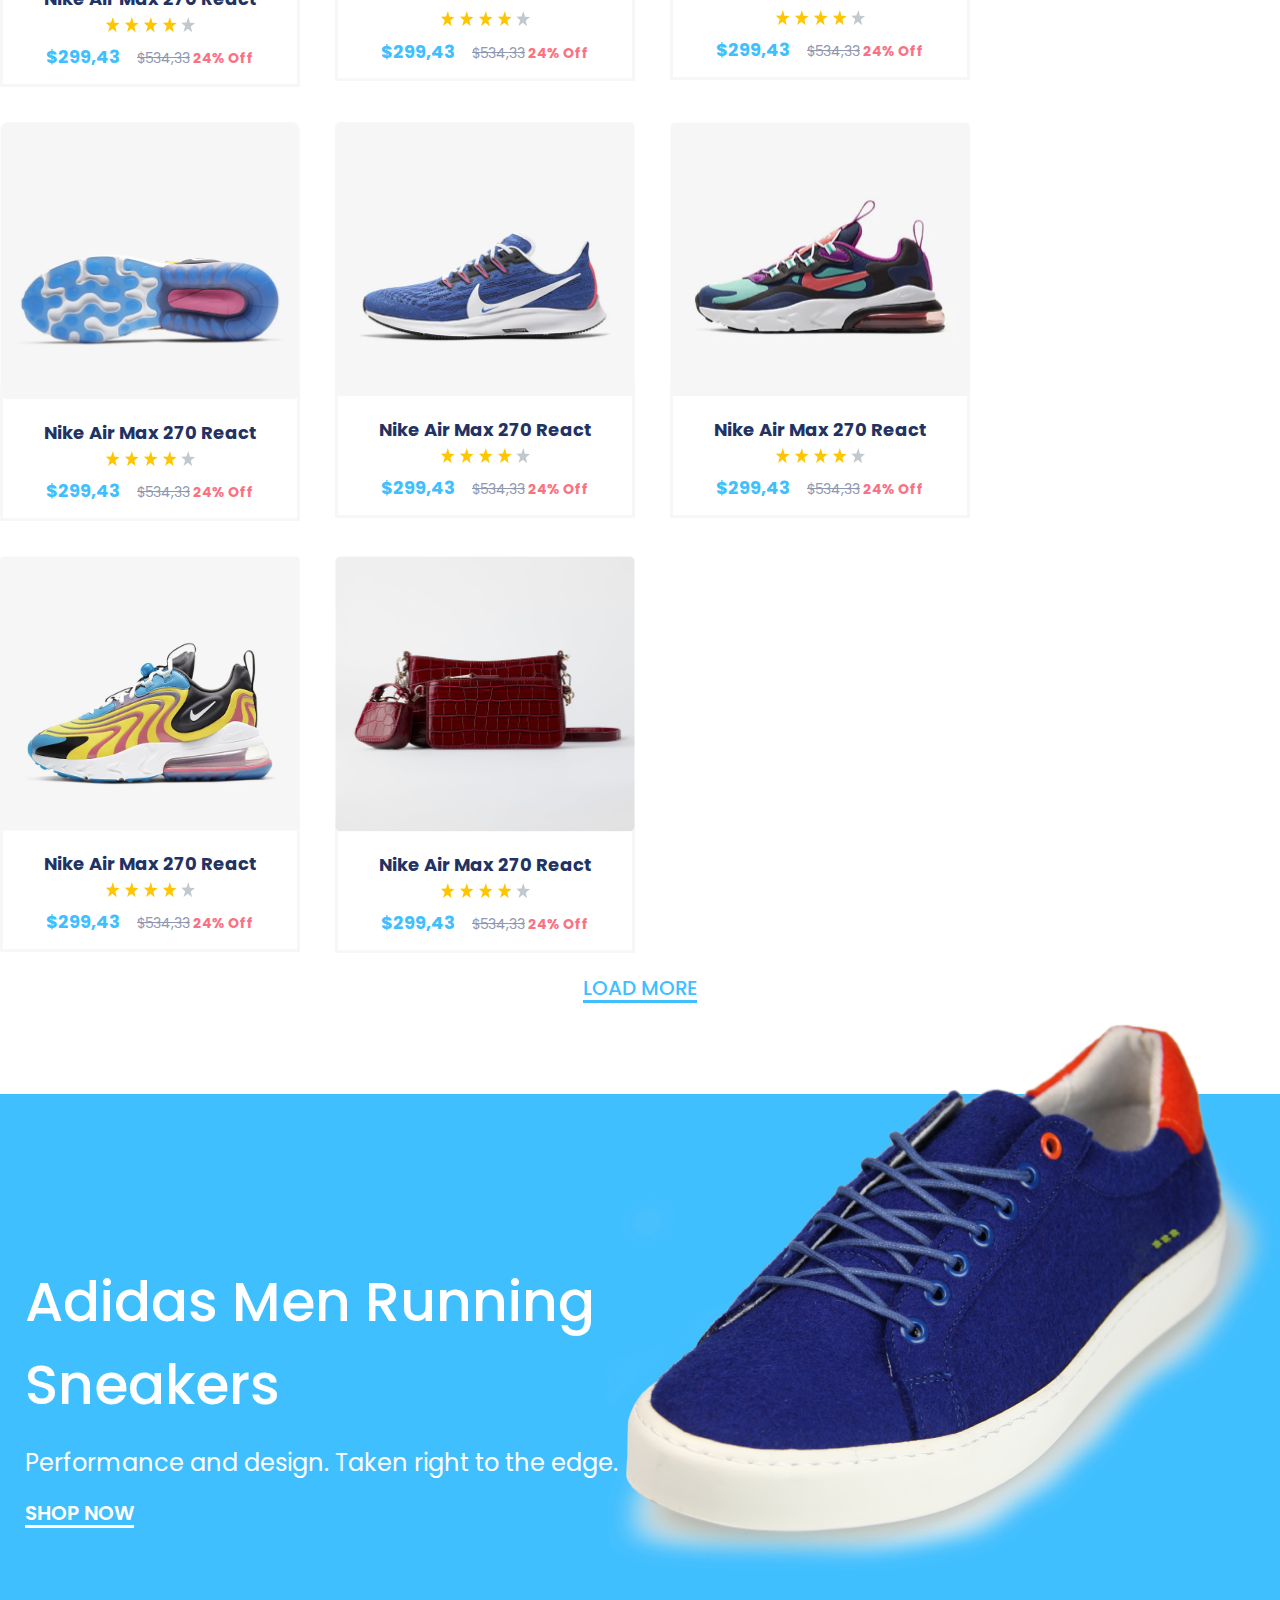
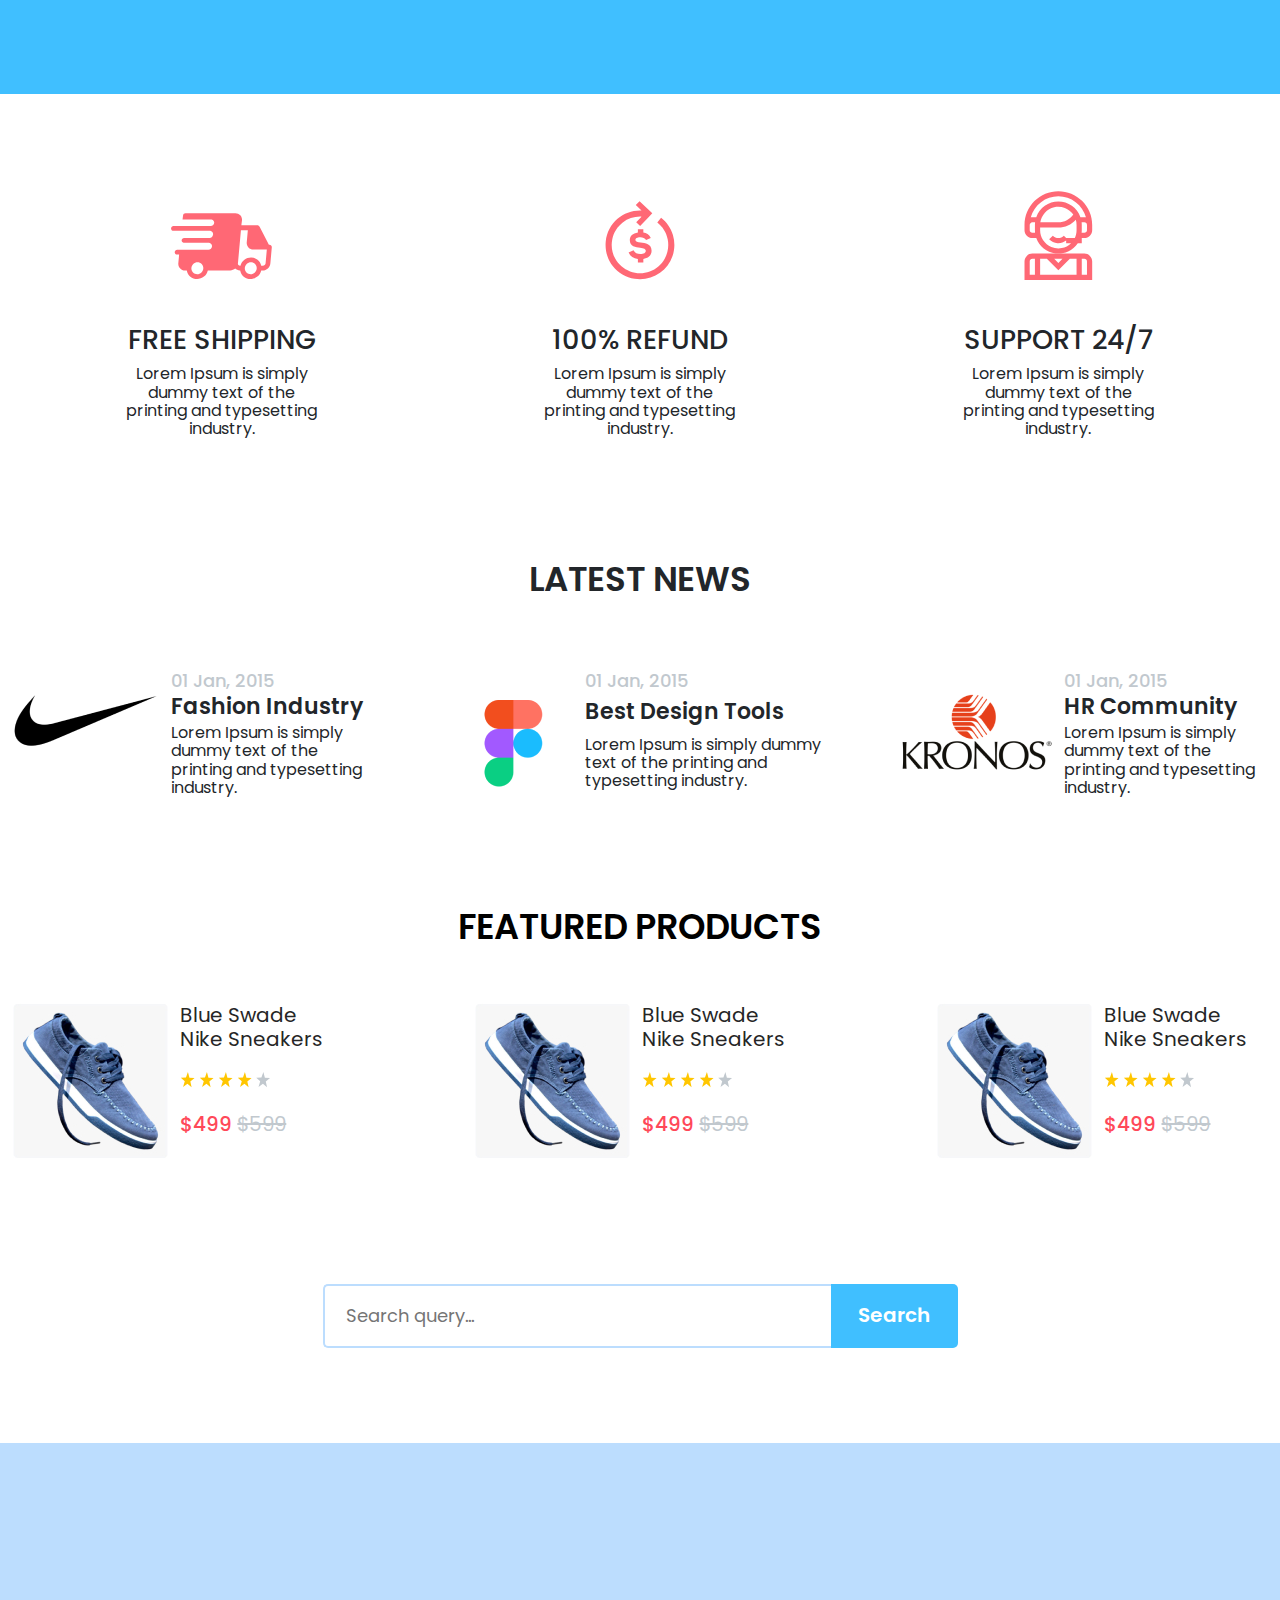
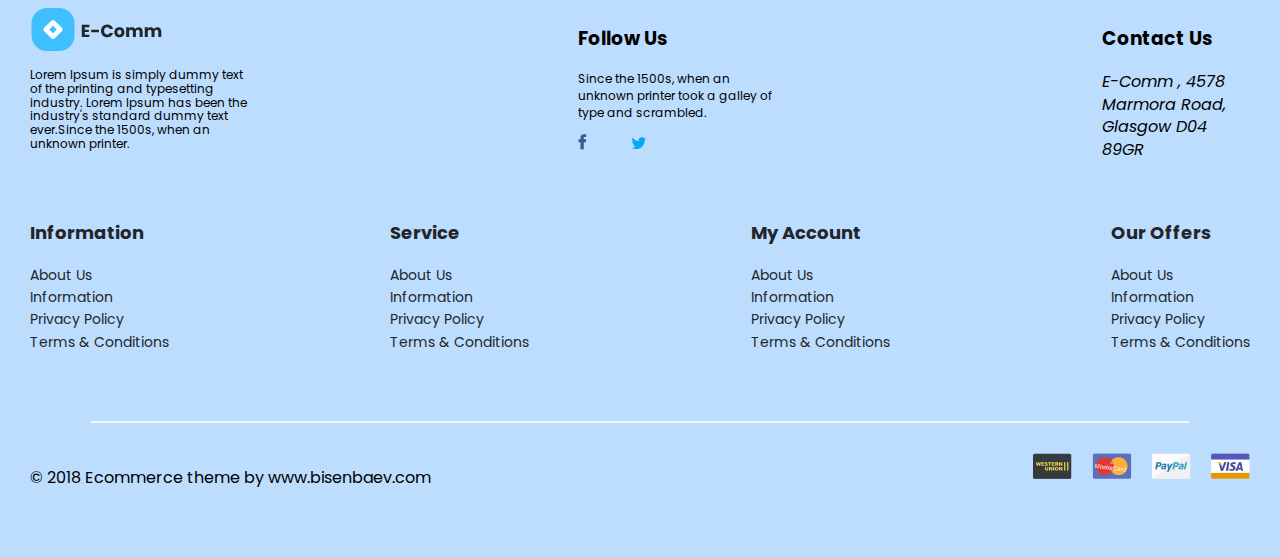
==== commit d3042f12: "сверстал и оживил корзину" ====
--- a/index.html
+++ b/index.html
@@ -11,7 +11,7 @@
 	<link rel="stylesheet" href="css/style.css">
 	<link rel="icon" href="img/e-comm-icon.png" sizes="any" type="image/png">
 	<link rel="icon" href="img/e-comm-icon.svg" type="image/svg+xml">
-	<script async src="js/script.js"></script>
+	<script async src="js/header.js"></script>
 </head>
 <body class="index">
 	<header class="header">
@@ -28,7 +28,7 @@
 			</div>
 			<div class="header__user-ui">
 				<a class="header__user-profile" href="">My profile</a>
-				<a class="header__cart cart" href="">
+				<a class="header__cart cart" href="pages/cart.html">
 					<img class="cart__ico" src="img/cart.svg" alt="иконка корзины">
 					<span class="cart__number">2</span>
 				</a>
@@ -168,7 +168,7 @@
 		<section class="index__banners">
 			<article class="banner banner_1">
 				<img class="banner__image" src="img/bag-black.png" alt="фото черной кожаной сумки" width="418" height="358">
-				<a class="banner__info" href="">
+				<a class="banner__info" href="pages/catalog.html">
 					<h4 class="banner__heading">FS - QUILTED MAXI CROSS BAG</h4>
 					<p class="banner__discount"><del class="banner__old-price">$534,33</del> 24% Off</p>
 					<span class="banner__price">$299,43</span>
@@ -176,7 +176,7 @@
 			</article>
 			<article class="banner banner_2">
 				<img class="banner__image" src="img/nike-air.png" alt="фото разноцветных кроссовок" width="418" height="358">
-				<a class="banner__info" href="">
+				<a class="banner__info" href="pages/catalog.html">
 					<h4 class="banner__heading">FS - Nike Air Max 270 React...</h4>
 					<p class="banner__discount"><del class="banner__old-price">$534,33</del> 24% Off</p>
 					<span class="banner__price">$299,43</span>
@@ -184,7 +184,7 @@
 			</article>
 			<article class="banner banner_3">
 				<img class="banner__image" src="img/nike-red.png" alt="фото красных кроссовок" width="418" height="358">
-				<a class="banner__info" href="">
+				<a class="banner__info" href="pages/catalog.html">
 					<h4 class="banner__heading">FS - Nike Air Max 270 React...</h4>
 					<p class="banner__discount"><del class="banner__old-price">$534,33</del> 24% Off</p>
 					<span class="banner__price">$299,43</span>
@@ -229,7 +229,7 @@
 						<a class="card__link card__link_fav" href="">
 							<img class="card__icon" src="img/fav.svg" alt="добавить в избранное">
 						</a>
-						<a class="card__link card__link_add" href="">
+						<a class="card__link card__link_add" href="pages/cart.html">
 							<img class="card__icon" src="img/add.svg" alt="добавить в корзину">
 						</a>
 					</div>
@@ -252,7 +252,7 @@
 						<a class="card__link card__link_fav" href="">
 							<img class="card__icon" src="img/fav.svg" alt="добавить в избранное">
 						</a>
-						<a class="card__link card__link_add" href="">
+						<a class="card__link card__link_add" href="pages/cart.html">
 							<img class="card__icon" src="img/add.svg" alt="добавить в корзину">
 						</a>
 					</div>
@@ -275,7 +275,7 @@
 						<a class="card__link card__link_fav" href="">
 							<img class="card__icon" src="img/fav.svg" alt="добавить в избранное">
 						</a>
-						<a class="card__link card__link_add" href="">
+						<a class="card__link card__link_add" href="pages/cart.html">
 							<img class="card__icon" src="img/add.svg" alt="добавить в корзину">
 						</a>
 					</div>
@@ -298,7 +298,7 @@
 						<a class="card__link card__link_fav" href="">
 							<img class="card__icon" src="img/fav.svg" alt="добавить в избранное">
 						</a>
-						<a class="card__link card__link_add" href="">
+						<a class="card__link card__link_add" href="pages/cart.html">
 							<img class="card__icon" src="img/add.svg" alt="добавить в корзину">
 						</a>
 					</div>
@@ -321,7 +321,7 @@
 						<a class="card__link card__link_fav" href="">
 							<img class="card__icon" src="img/fav.svg" alt="добавить в избранное">
 						</a>
-						<a class="card__link card__link_add" href="">
+						<a class="card__link card__link_add" href="pages/cart.html">
 							<img class="card__icon" src="img/add.svg" alt="добавить в корзину">
 						</a>
 					</div>
@@ -344,7 +344,7 @@
 						<a class="card__link card__link_fav" href="">
 							<img class="card__icon" src="img/fav.svg" alt="добавить в избранное">
 						</a>
-						<a class="card__link card__link_add" href="">
+						<a class="card__link card__link_add" href="pages/cart.html">
 							<img class="card__icon" src="img/add.svg" alt="добавить в корзину">
 						</a>
 					</div>
@@ -367,7 +367,7 @@
 						<a class="card__link card__link_fav" href="">
 							<img class="card__icon" src="img/fav.svg" alt="добавить в избранное">
 						</a>
-						<a class="card__link card__link_add" href="">
+						<a class="card__link card__link_add" href="pages/cart.html">
 							<img class="card__icon" src="img/add.svg" alt="добавить в корзину">
 						</a>
 					</div>
@@ -390,7 +390,7 @@
 						<a class="card__link card__link_fav" href="">
 							<img class="card__icon" src="img/fav.svg" alt="добавить в избранное">
 						</a>
-						<a class="card__link card__link_add" href="">
+						<a class="card__link card__link_add" href="pages/cart.html">
 							<img class="card__icon" src="img/add.svg" alt="добавить в корзину">
 						</a>
 					</div>
--- a/css/style.css
+++ b/css/style.css
@@ -73,6 +73,17 @@
 	--light-white: #FAFAFB;
 }
 
+/* Global */
+body {
+	min-height: 100vh;
+    display: flex;
+    flex-direction: column;
+}
+
+main {
+	flex-grow: 1;
+}
+
 /* Index */
 .index {
 	background-color: #fff;
@@ -82,6 +93,7 @@
 
 /* Header */
 .header {
+	width: 100%;
 	max-width: 1255px;
 	margin: 0 auto;
 }
@@ -200,6 +212,7 @@
 }
 
 .header__search-input {
+	height: 20px;
 	margin-right: 7px;
 }
 
@@ -244,6 +257,7 @@
 	bottom: 0;
 	left: 50%;
 	transform: translateY(calc(100% - 7px)) translateX(-50%);
+	z-index: 2;
 	display: flex;
 	flex-wrap: wrap;
 	width: max-content;
@@ -876,9 +890,9 @@
 	max-width: 508px;
 	height: 64px;
 	padding: 0 21px;
-	border-top-left-radius: 10px;
-	border-bottom-left-radius: 10px;
 	border: 2px solid var(--light-blue);
+	border-top-left-radius: 5px;
+	border-bottom-left-radius: 5px;
 	border-right: none;
 }
 
@@ -893,6 +907,8 @@
 	font-family: 'Poppins', sans-serif;
 	font-size: 20px;
 	border: none;
+	border-top-right-radius: 5px;
+	border-bottom-right-radius: 5px;
 	background-color: var(--prime-blue);
 }
 
@@ -1152,7 +1168,7 @@
 }
 
 /* Catalog content */
-.catalog__breadcrumbs {
+.breadcrumbs {
 	grid-column: 2 / -2;
 	grid-row: 1 / 2;
 	display: flex;
@@ -1243,6 +1259,156 @@
 .paginator__link_active {
 	color: #fff;
 	background-color: var(--prime-blue);
+}
+
+/* Cart */
+.cart__main {
+	margin-bottom: 156px;
+}
+
+.cart__contents {
+	max-width: 1255px;
+	margin: 0 auto;
+}
+
+.cart__table {
+	width: 100%;
+	margin-bottom: 90px;
+}
+
+.cart__table th {
+	text-align: left;
+}
+
+.cart__body tr {
+	padding: 55px 0;
+}
+
+.qty__ui {
+	position: relative;
+	max-width: 125px;
+	min-height: 46px;
+}
+
+.qty__number {
+	box-sizing: border-box;
+	text-align: center;
+	padding: 0 18px;
+	max-width: 125px;
+	min-height: 46px;
+}
+
+.qty__button {
+	position: absolute;
+	top: 50%;
+	transform: translateY(-50%);
+	border: none;
+	background-color: transparent;
+	color: #33A0FF;
+	font-size: 18px;
+	font-weight: 700;
+}
+
+.qty__minus {
+	left: 15px;
+}
+
+.qty__plus {
+	right: 15px;
+}
+
+.cart__remove {
+	width: 24px;
+	height: 22px;
+	padding: 0;
+	border: none;
+	border-radius: 50%;
+	background-color: rgba(255, 104, 117, 0.05);
+	background-image: url('../img/close.svg');
+	background-repeat: no-repeat;
+	background-position: 50% 50%;
+	background-size: 9px 9px;
+}
+
+.cart__image {
+	vertical-align: middle;
+	width: 138px;
+	height: 94px;
+	margin-right: 30px;
+}
+
+.cart__total {
+	display: flex;
+	flex-direction: column;
+}
+
+.cart__footer {
+	display: flex;
+	justify-content: space-between;
+}
+
+.total__table {
+	width: 100%;
+	color: var(--text-black);
+	font-size: 18px;
+	border-bottom: 2px solid #F6F7F8;
+}
+
+.total__table td {
+	vertical-align: top;
+	padding-bottom: 23px;
+}
+
+.total__table td:nth-of-type(2n) {
+	text-align: right;
+}
+
+.total__table > tfoot {
+	color: var(--text-black-blue);
+	font-size: 30px;
+	font-weight: 500;
+}
+
+.cart__redeem-form {
+	max-width: 369px;
+	display: flex;
+}
+
+.cart__redeem-input {
+	font-size: 16px;
+	box-sizing: border-box;
+	width: 100%;
+	max-width: 251px;
+	height: 60px;
+	padding: 0 20px;
+	border: 2px solid var(--light-blue);
+	border-top-left-radius: 5px;
+	border-bottom-left-radius: 5px;
+	border-right: none;
+}
+
+.cart__redeem-button {
+	display: flex;
+	justify-content: center;
+	align-items: center;
+	width: 127px;
+	height: 60px;
+	color: #fff;
+	font-family: 'Poppins', sans-serif;
+	font-size: 18px;
+	font-weight: 500;
+	border: none;
+	border-top-right-radius: 5px;
+	border-bottom-right-radius: 5px;
+	background-color: var(--prime-blue);
+}
+
+.cart__checkout {
+	color: #fff;
+	font-size: 18px;
+	width: 310px;
+	height: 60px;
+	background-color: #33A0FF;
 }
 
 /* Footer */
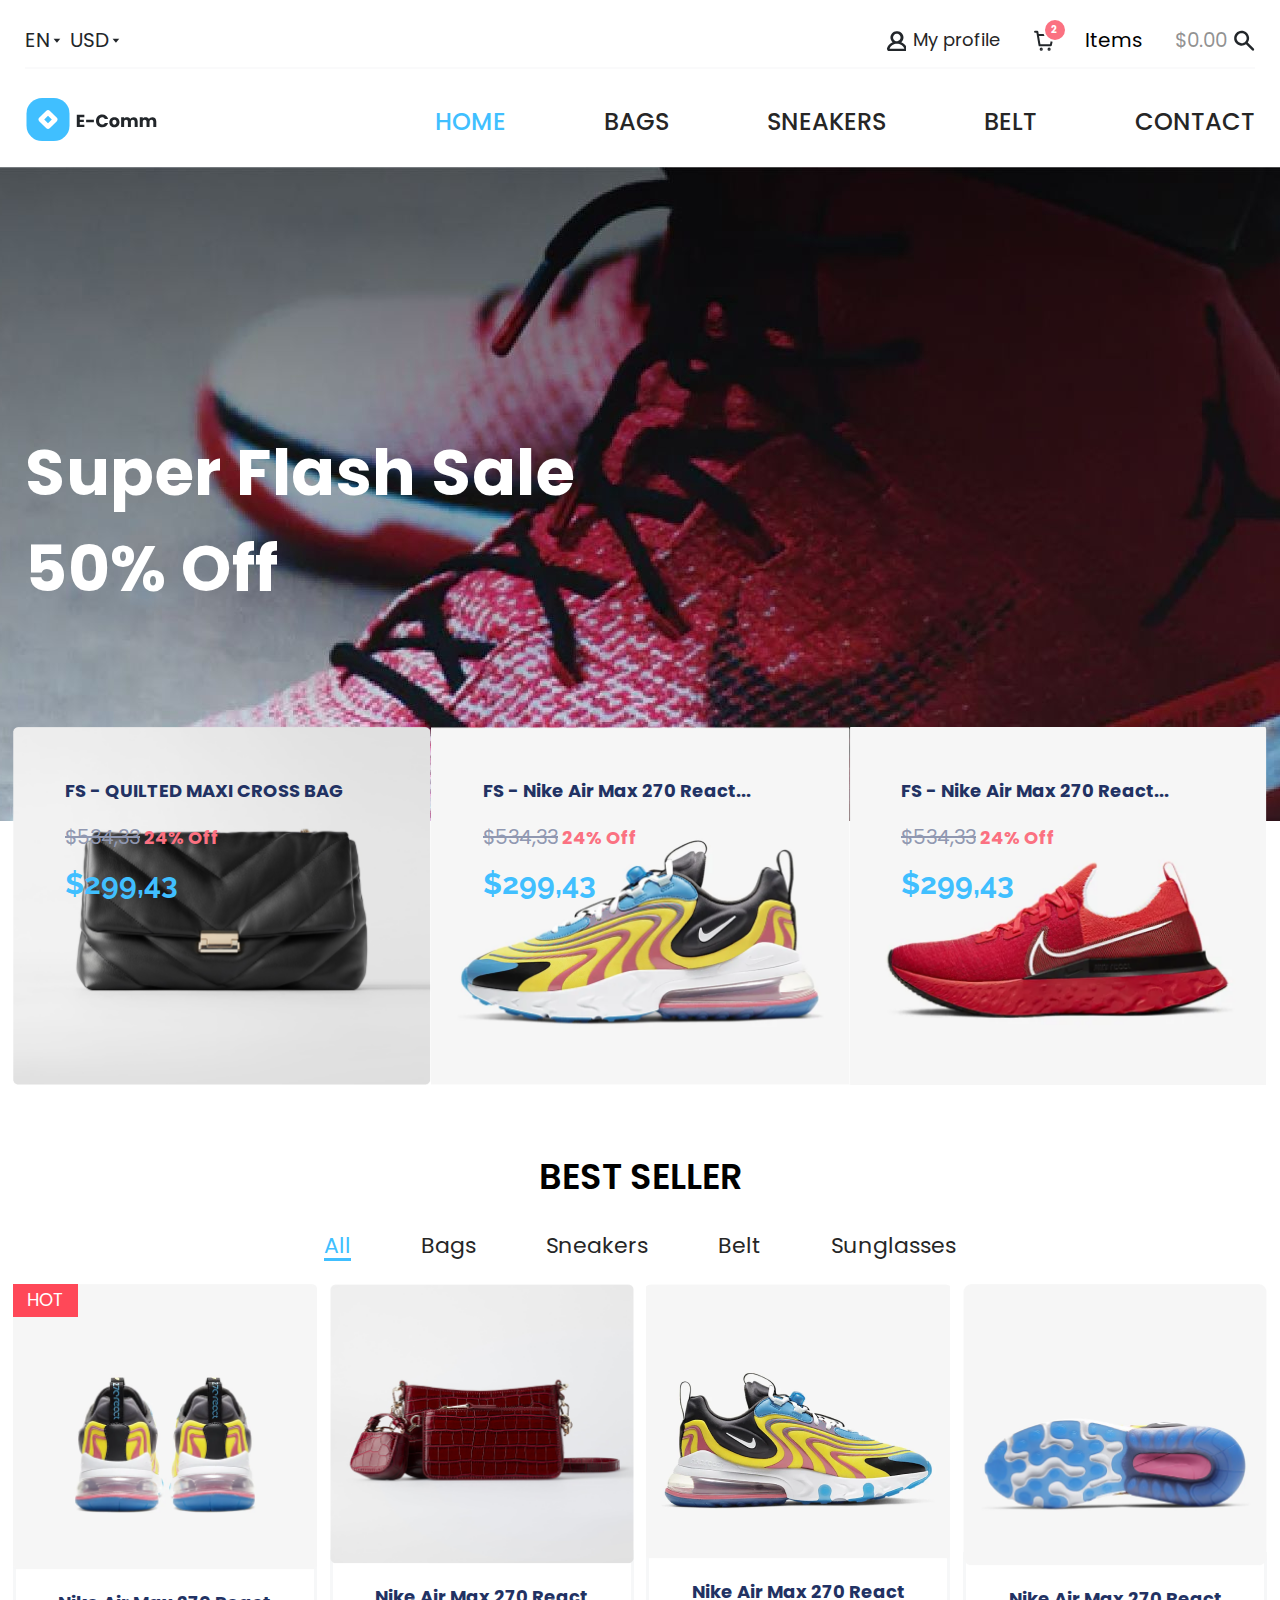
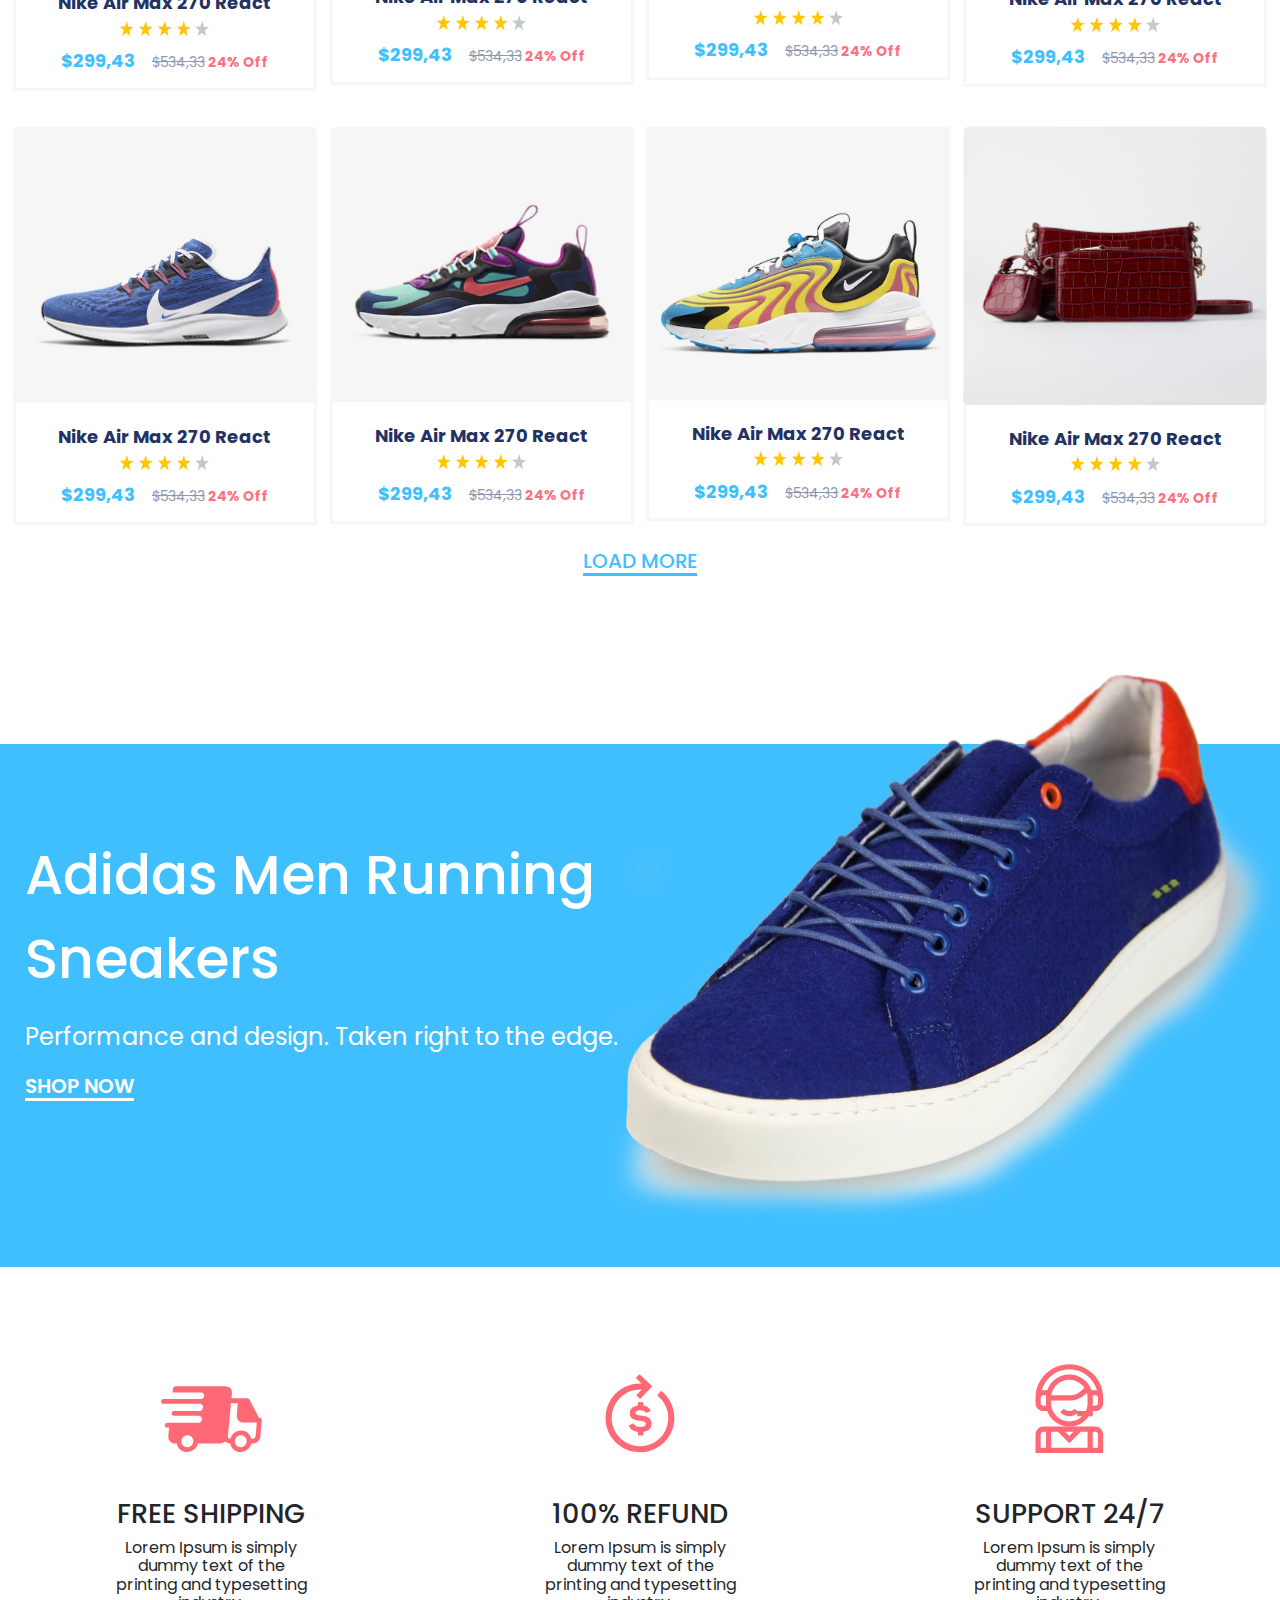
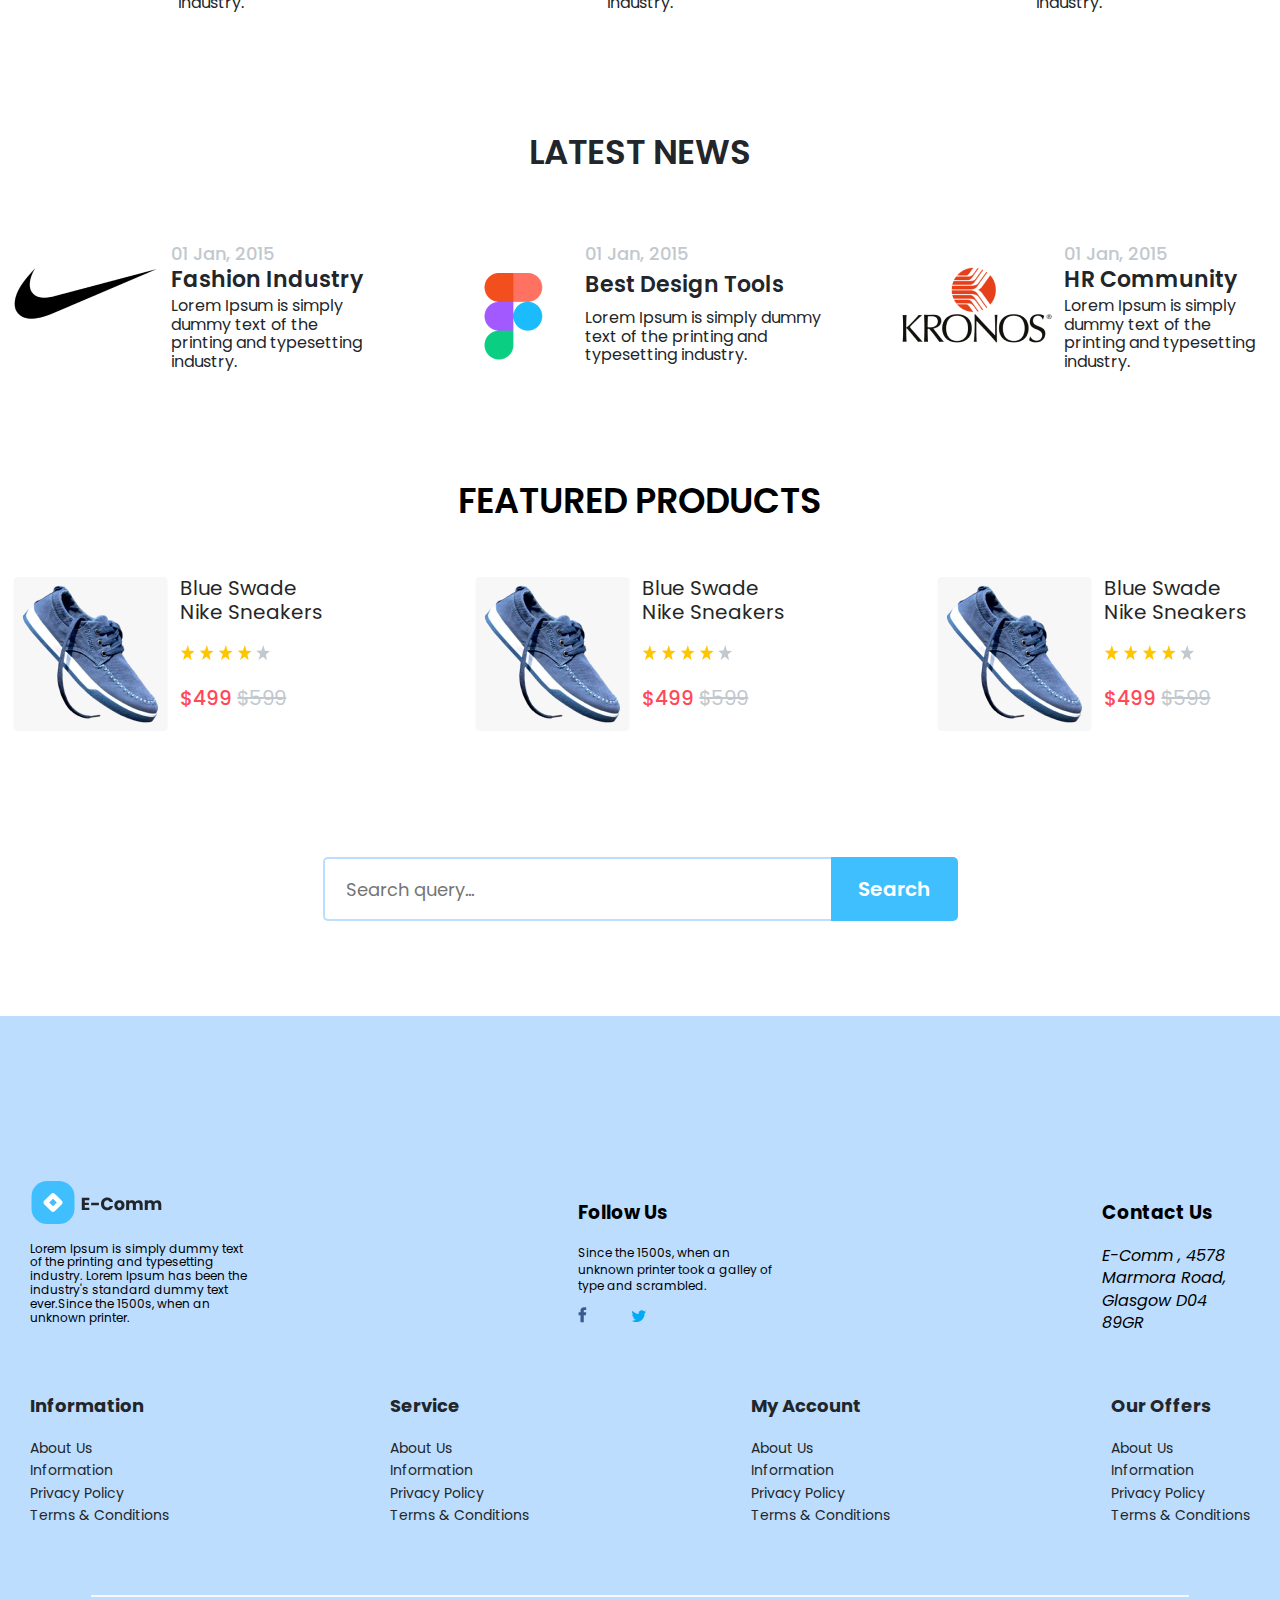
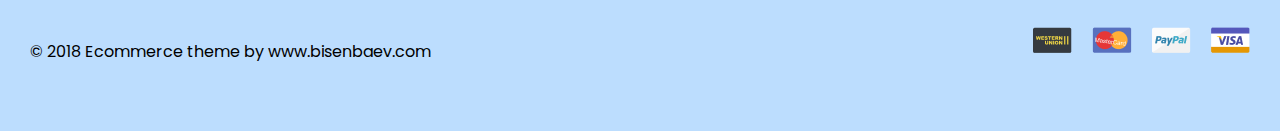
==== commit de25510b: "changed async to defer" ====
--- a/index.html
+++ b/index.html
@@ -6,12 +6,12 @@
 	<meta name="viewport" content="width=device-width, initial-scale=1.0">
 	<link rel="preconnect" href="https://fonts.googleapis.com">
 	<link rel="preconnect" href="https://fonts.gstatic.com" crossorigin>
-	<link href="https://fonts.googleapis.com/css2?family=Poppins:wght@400;500;600;700&family=Raleway:wght@400;700&display=swap" rel="stylesheet"> 
+	<link href="https://fonts.googleapis.com/css2?family=Poppins:wght@400;500;600;700&family=Raleway:wght@400;600;700&display=swap" rel="stylesheet">  
 	<link rel="stylesheet" href="css/normalize.css">
 	<link rel="stylesheet" href="css/style.css">
 	<link rel="icon" href="img/e-comm-icon.png" sizes="any" type="image/png">
 	<link rel="icon" href="img/e-comm-icon.svg" type="image/svg+xml">
-	<script async src="js/header.js"></script>
+	<script defer src="js/header.js"></script>
 </head>
 <body class="index">
 	<header class="header">
--- a/css/style.css
+++ b/css/style.css
@@ -1,62 +1,62 @@
 /* Fonts */
-/* poppins-regular - latin */
 @font-face {
 	font-family: 'Poppins';
 	font-style: normal;
 	font-weight: 400;
 	src: local('Poppins'),
-	url('../fonts/poppins-v15-latin-regular.woff2') format('woff2'), /* Chrome 26+, Opera 23+, Firefox 39+ */
-	url('../fonts/poppins-v15-latin-regular.woff') format('woff'); /* Chrome 6+, Firefox 3.6+, IE 9+, Safari 5.1+ */
-}
-
-/* poppins-500 - latin */
+	url('../fonts/poppins-v15-latin-regular.woff2') format('woff2'),
+	url('../fonts/poppins-v15-latin-regular.woff') format('woff');
+	font-display: swap;
+}
+
 @font-face {
 	font-family: 'Poppins';
 	font-style: normal;
 	font-weight: 500;
 	src: local('Poppins'),
-	url('../fonts/poppins-v15-latin-500.woff2') format('woff2'), /* Chrome 26+, Opera 23+, Firefox 39+ */
-	url('../fonts/poppins-v15-latin-500.woff') format('woff'); /* Chrome 6+, Firefox 3.6+, IE 9+, Safari 5.1+ */
-}
-
-/* poppins-600 - latin */
+	url('../fonts/poppins-v15-latin-500.woff2') format('woff2'), 
+	url('../fonts/poppins-v15-latin-500.woff') format('woff'); 
+	font-display: swap;
+}
+
 @font-face {
 	font-family: 'Poppins';
 	font-style: normal;
 	font-weight: 600;
 	src: local('Poppins'),
-	url('../fonts/poppins-v15-latin-600.woff2') format('woff2'), /* Chrome 26+, Opera 23+, Firefox 39+ */
-	url('../fonts/poppins-v15-latin-600.woff') format('woff'); /* Chrome 6+, Firefox 3.6+, IE 9+, Safari 5.1+ */
-}
-
-/* poppins-700 - latin */
+	url('../fonts/poppins-v15-latin-600.woff2') format('woff2'),
+	url('../fonts/poppins-v15-latin-600.woff') format('woff'); 
+	font-display: swap;
+}
+
 @font-face {
 	font-family: 'Poppins';
 	font-style: normal;
 	font-weight: 700;
 	src: local('Poppins'),
-	url('../fonts/poppins-v15-latin-700.woff2') format('woff2'), /* Chrome 26+, Opera 23+, Firefox 39+ */
-	url('../fonts/poppins-v15-latin-700.woff') format('woff'); /* Chrome 6+, Firefox 3.6+, IE 9+, Safari 5.1+ */
-}
-
-/* raleway-regular - latin */
+	url('../fonts/poppins-v15-latin-700.woff2') format('woff2'), 
+	url('../fonts/poppins-v15-latin-700.woff') format('woff'); 
+	font-display: swap;
+}
+
 @font-face {
 	font-family: 'Raleway';
 	font-style: normal;
 	font-weight: 400;
 	src: local('Raleway'),
-	url('../fonts/raleway-v22-latin-regular.woff2') format('woff2'), /* Chrome 26+, Opera 23+, Firefox 39+ */
-	url('../fonts/raleway-v22-latin-regular.woff') format('woff'); /* Chrome 6+, Firefox 3.6+, IE 9+, Safari 5.1+ */
-}
-
-/* raleway-700 - latin */
+	url('../fonts/raleway-v22-latin-regular.woff2') format('woff2'), 
+	url('../fonts/raleway-v22-latin-regular.woff') format('woff'); 
+	font-display: swap;
+}
+
 @font-face {
 	font-family: 'Raleway';
 	font-style: normal;
 	font-weight: 700;
 	src: local('Raleway'),
-	url('../fonts/raleway-v22-latin-700.woff2') format('woff2'), /* Chrome 26+, Opera 23+, Firefox 39+ */
-	url('../fonts/raleway-v22-latin-700.woff') format('woff'); /* Chrome 6+, Firefox 3.6+, IE 9+, Safari 5.1+ */
+	url('../fonts/raleway-v22-latin-700.woff2') format('woff2'), 
+	url('../fonts/raleway-v22-latin-700.woff') format('woff'); 
+	font-display: swap;
 }
 
 /* Variables */
@@ -68,7 +68,10 @@
 	--text-black: #262626;
 	--text-black-blue: #22262A;
 	--text-light-grey: #C1C8CE;
-	--light-blue: #BCDDFE;
+	--light-blue: #33A0FF;
+	--white-blue: #BCDDFE;
+	--white-blue-2: #F1F3F4;
+	--white-red: #DFDEDE;
 	--light-border: #F6F7F8;
 	--light-white: #FAFAFB;
 }
@@ -96,14 +99,14 @@
 	width: 100%;
 	max-width: 1255px;
 	margin: 0 auto;
+	box-sizing: border-box;
+	padding: 0 1vw;
 }
 
 .header__head {
 	display: flex;
 	flex-wrap: wrap;
 	justify-content: space-between;
-	margin-top: 28px;
-	padding-bottom: 14px;
 	border-bottom: 2px solid var(--light-white);
 }
 
@@ -111,6 +114,7 @@
 	display: flex;
 	flex-wrap: wrap;
 	align-items: center;
+	margin: 28px 32px 14px 0;
 }
 
 .locals__select {
@@ -141,7 +145,7 @@
 	font-size: 18px;
 	display: flex;
 	align-items: center;
-	margin-right: 32px;
+	margin: 28px 32px 14px 0;
 }
 
 .header__user-profile::before {
@@ -156,7 +160,7 @@
 .header__cart {
 	position: relative;
 	display: block;
-	margin-right: 28px;
+	margin: 28px 28px 14px 0;
 }
 
 .cart__ico {
@@ -184,19 +188,19 @@
 
 .header__items {
 	font-size: 20px;
-	margin-right: 32px;
+	margin: 28px 32px 14px 0;
 }
 
 .header__sum {
 	color: rgba(38, 38, 38, 0.5);
 	font-size: 20px;
-	margin-right: 7px;
+	margin: 28px 7px 14px 0;
 }
 
 .header__search-form {
 	display: flex;
-	flex-wrap: wrap;
-	align-items: center;
+	align-items: center;
+	margin: 28px 0 14px;
 }
 
 .header__search-button {
@@ -212,6 +216,7 @@
 }
 
 .header__search-input {
+	width: 100%;
 	height: 20px;
 	margin-right: 7px;
 }
@@ -221,6 +226,7 @@
 	flex-wrap: wrap;
 	align-items: center;
 	justify-content: space-between;
+	row-gap: 2em;
 	padding-top: 29px;
 	padding-bottom: 21px;
 	position: relative;
@@ -229,7 +235,9 @@
 .menu__list {
 	display: flex;
 	flex-wrap: wrap;
-	gap: 98px;
+	justify-content: center;
+	column-gap: 98px;
+	row-gap: 1em;
 	list-style: none;
 	margin: 0;
 	padding: 0;
@@ -253,6 +261,7 @@
 
 /* Menu dropdown */
 .menu__dropdown {
+	box-sizing: border-box;
 	position: absolute;
 	bottom: 0;
 	left: 50%;
@@ -260,9 +269,10 @@
 	z-index: 2;
 	display: flex;
 	flex-wrap: wrap;
-	width: max-content;
+	width: 100%;
+	max-width: 1029px;
 	padding: 37px 33px 59px 84px;
-	border-top: 2px solid #F1F3F4;
+	border-top: 2px solid var(--white-blue-2);
 	background-color: #fff;
 }
 
@@ -271,10 +281,11 @@
 	display: block;
 	position: absolute;
 	top: -1px;
+	left: 203px;
 	transform: translateY(-100%);
 	border: 8px solid transparent;
 	border-top: none;
-	border-bottom: 10px solid #F1F3F4;
+	border-bottom: 10px solid var(--white-blue-2);
 }
 
 .submenu__list {
@@ -287,6 +298,12 @@
 .submenu__list_2-col {
 	columns: 2;
 	gap: 45px;
+}
+
+@media screen and (max-width: 450px) {
+	.submenu__list_2-col {
+		columns: initial;
+	}
 }
 
 .submenu__heading {
@@ -328,6 +345,8 @@
 	margin-top: 53px;
 	display: flex;
 	flex-wrap: wrap;
+	padding: 0 1vw;
+	box-sizing: border-box;
 }
 
 .intro-offer__link {
@@ -362,6 +381,11 @@
 	border-radius: 5px;
 }
 
+.banner__image {
+	max-width: 100%;
+	object-fit: cover;
+}
+
 .banner__info {
 	display: block;
 	position: absolute;
@@ -411,6 +435,13 @@
 	align-items: center;
 }
 
+@media screen and (max-width: 1305px) {
+	.best {
+		padding: 0 1vw;
+		box-sizing: border-box;
+	}
+}
+
 .best__heading {
 	font-size: 35px;
 	font-weight: 600;
@@ -455,7 +486,8 @@
 .best__cards {
 	display: flex;
 	flex-wrap: wrap;
-	gap: 35px;
+	gap: 35px 1vw;
+	justify-content: space-between;
 }
 
 .card {
@@ -465,6 +497,12 @@
 	width: 300px;
 	box-sizing: border-box;
 	border-radius: 5px;
+}
+
+@media screen and (max-width: 1305px) {
+	.card {
+		flex: 1 1 250px;
+	}
 }
 
 .card_hot::before {
@@ -481,6 +519,7 @@
 }
 
 .card__image {
+	object-fit: cover;
 	position: relative;
 	z-index: 1;
 	max-width: 100%;
@@ -552,6 +591,12 @@
 	background-color: rgba(255,255,255,0.95);
 }
 
+@media screen and (max-width: 1305px) {
+	.card__ui {
+		width: 90%;
+	}
+}
+
 .card:hover > .card__ui {
 	opacity: 1;
 }
@@ -588,14 +633,27 @@
 .now-banner_index {
 	min-height: 600px;
 	margin-bottom: 97px;
-	/* background-image: url('../img/banner-shoe.webp'), linear-gradient(0deg, var(--prime-blue) 600px, white 600px);
+	background-image: linear-gradient(0deg, var(--prime-blue) 523px, white 523px);
+}
+
+@media screen and (max-width: 690px) {
+	.now-banner_index {
+		background-position: center top;
+	}
+}
+
+.now-banner__content_index {
+	background-image: url('../img/banner-shoe.webp');
 	background-repeat: no-repeat;
-	background-position: right top; */
+	background-position: right top;
 }
 
 .now-banner_catalog {
-	min-height: 298px;
+	min-height: 322px;
 	margin-bottom: 23px;
+	background-image: url('../img/banner-shoe-small.png'), linear-gradient(0deg, var(--prime-blue) 290px, white 290px);
+	background-repeat: no-repeat;
+	background-position: right top;
 }
 
 .now-banner__content {
@@ -616,13 +674,6 @@
 	max-width: 700px;
 }
 
-.now-banner__content::after {
-	content: url('../img/banner-shoe.webp');
-	position: absolute;	
-	right: 0;
-	z-index: -1;
-}
-
 .now-banner__content_index::after {
 	top: -77px;
 }
@@ -637,6 +688,7 @@
 
 .now-banner__info_catalog {
 	max-width: 351px;
+	padding: 0 2vw;
 }
 
 .now-banner__heading {
@@ -716,6 +768,7 @@
 	justify-content: space-around;
 	flex-wrap: wrap;
 	align-items: flex-end;
+	gap: 2em;
 }
 
 .services__card {
@@ -769,9 +822,15 @@
 
 .news__cards {
 	display: flex;
-	gap: 2vw;
+	gap: 2em;
 	flex-wrap: wrap;
 	justify-content: space-between;
+}
+
+@media screen and (max-width: 1250px) {
+	.news__cards {
+		justify-content: space-around;
+	}
 }
 
 .news__card {
@@ -781,10 +840,17 @@
 	grid-template-rows: repeat(3, auto);
 }
 
+@media screen and (max-width: 1250px) {
+	.news__card {
+		grid-template-columns: repeat(2, 1fr);
+	}
+}
+
 .news__logo {
 	grid-column: 1 / 2;
 	grid-row: 2 / -1;
 	margin-right: 1vw;
+	justify-self: center;
 }
 
 .news__date {
@@ -831,11 +897,18 @@
 	justify-content: space-between;
 }
 
+@media screen and (max-width: 1250px) {
+	.features__cards {
+		gap: 2em;
+		justify-content: space-around;
+	}
+}
+
 .feature__card {
 	text-decoration: none;
 	color: var(--text-black);
 	display: grid;
-	grid-template-columns: auto 163px;
+	grid-template-columns: auto minmax(auto, 163px);
 	grid-template-rows: repeat(3, min-content);
 }
 
@@ -890,7 +963,7 @@
 	max-width: 508px;
 	height: 64px;
 	padding: 0 21px;
-	border: 2px solid var(--light-blue);
+	border: 2px solid var(--white-blue);
 	border-top-left-radius: 5px;
 	border-bottom-left-radius: 5px;
 	border-right: none;
@@ -921,7 +994,7 @@
 
 .catalog__main {
 	display: grid;
-	grid-template-columns: 1fr auto auto 1fr;
+	grid-template-columns: 1fr auto minmax(auto, 962px) 1fr;
 	grid-template-rows: repeat(5, auto);
 	margin-bottom: 155px;
 }
@@ -934,6 +1007,14 @@
 	grid-row: 2 / -1;
 }
 
+@media screen and (max-width: 640px) {
+	.catalog__sidebar {
+		width: 100%;
+		grid-column: 2 / 4;
+		grid-row: auto;
+	}
+}
+
 .filter__box {
 	display: flex;
 	flex-direction: column;
@@ -969,46 +1050,139 @@
 }
 
 .filter__radio:checked + .filter__label {
-	color: #33A0FF;
+	color: var(--light-blue);
 }
 
 .filter__radio:checked ~ .filter__number {
-	color: #33A0FF;
+	color: var(--light-blue);
 }
 
 .price-range__ranges {
-	margin-bottom: 16px;
+	display: flex;
+	flex-wrap: wrap;
+	margin-bottom: 23px;
+}
+
+.price-range__heading {
+	font-weight: 400;
+	margin: 0;
+	margin-right: auto;
 }
 
 .price-range__label {
-	margin: 0;
-	font-weight: 400;
-}
-
-.price-range__ranges {
-	display: flex;
-	margin-bottom: 23px;
-}
-
-.price-range__price::before {
+	display: flex;
+	align-items: center;
+	position: relative;
+}
+
+.price-range__label::after {
+	display: inline-block;
 	content: '$';
 }
 
-.price-range__price_min {
-	margin-left: auto;
-}
-
-.price-range__price_min::after {
+.price-range__label_max::before {
 	display: inline-block;
 	content: '-';
 	margin: 0 0.5em;
 }
 
+.price-range__price {
+	font-family: 'Poppins', sans-serif;
+	-moz-appearance: textfield;
+	-webkit-appearance: textfield;
+	appearance: textfield;
+	text-align: center;
+	flex: 0 1;
+    width: 100%;
+	margin: 0;
+	padding: 0;
+	border: none;
+	background-color: transparent;
+	text-overflow: ellipsis;
+}
+
+.price-range__price::-webkit-outer-spin-button,
+.price-range__price::-webkit-inner-spin-button {
+    -webkit-appearance: none;
+}
+
+.price-range__slider {
+	display: flex;
+	position: relative;
+	z-index: 1;
+}
+
+.price-range__input {
+	position: absolute;
+    width: 100%; 
+    background: transparent; 
+	-webkit-appearance: none; 
+    -moz-appearance: none;
+    appearance: none;
+    height: 100%;
+    margin: 0;
+    pointer-events: none;
+}
+
+.price-range__input:focus {
+    outline: none; 
+}
+
+.price-range__input::-ms-track {
+    width: 100%;
+    cursor: pointer;
+    background: transparent; 
+    border-color: transparent;
+    color: transparent;
+}
+
+.price-range__input::-moz-range-thumb {
+	-moz-appearance: none;
+	appearance: none;
+	pointer-events: all;
+    cursor: pointer;
+	width: 12px;
+	height: 12px;
+	border: 3px solid #fff;
+	border-radius: 50%;
+	background-color: #2E90E5;
+}
+
+.price-range__input::-webkit-slider-thumb {
+	-webkit-appearance: none;
+	appearance: none;
+	box-sizing: content-box;
+	pointer-events: all;
+    cursor: pointer;
+	width: 12px;
+	height: 12px;
+	border: 3px solid #fff;
+	border-radius: 50%;
+	background-color: #2E90E5;
+}
+
+.price-range__input::-moz-focus-outer {
+    border: 0;
+}
+
 .price-range__line {
-	position: relative;
+	position: absolute;
+	top: 50%;
+	transform: translateY(-50%);
 	width: 100%;
 	height: 4px;
 	background-color: rgba(34, 38, 42, 0.1);
+	z-index: -1;
+}
+
+.price-range__fill {
+	position: absolute;
+	left: 25%;
+	right: 25%;
+	top: 0;
+	bottom: 0;
+	height: 100%;
+	background-color: #2E90E5;
 }
 
 .price-range__handle {
@@ -1032,14 +1206,6 @@
 	right: 0;
 }
 
-.price-range__fill {
-	position: absolute;
-	left: calc(10% + 7px);
-	width: calc(90% - 7px);
-	height: 100%;
-	background-color: #2E90E5;
-}
-
 .filter__colors {
 	display: flex;
 	justify-content: space-between;
@@ -1111,9 +1277,17 @@
 	margin-bottom: 26px;
 }
 
+@media screen and (max-width: 1270px) {
+	.sort {
+		padding: 1em 2vw;
+	}
+}
+
 .sort__options {
 	display: flex;
-	align-items: center;
+	flex-wrap: wrap;
+	align-items: center;
+	row-gap: 1em;
 }
 
 .sort__items {
@@ -1127,7 +1301,7 @@
 .sort__select {
 	min-width: 128px;
 	height: 38px;
-	border: 2px solid #F1F3F4;
+	border: 2px solid var(--white-blue-2);
 	border-radius: 5px;
 	padding: 0 17px;
 	margin-right: 57px;	
@@ -1156,7 +1330,7 @@
 }
 
 .sort__view-button_active {
-	background-color: #F1F3F4;
+	background-color: var(--white-blue-2);
 }
 
 .sort__view-button_grid {
@@ -1169,14 +1343,24 @@
 
 /* Catalog content */
 .breadcrumbs {
-	grid-column: 2 / -2;
-	grid-row: 1 / 2;
 	display: flex;
 	justify-content: center;
 	align-items: center;
 	min-height: 51px;
 	margin-bottom: 52px;
 	background-color: var(--light-border);
+}
+
+.catalog__breadcrumbs {
+	grid-column: 2 / -2;
+	grid-row: 1 / 2;
+}
+
+@media screen and (max-width: 640px) {
+	.catalog__breadcrumbs {
+		grid-column: 2 / 4;
+		grid-row: auto;
+	}
 }
 
 .breadcrumbs__list {
@@ -1195,7 +1379,7 @@
 
 .breadcrumbs__link {
 	text-decoration: none;
-	color: #33A0FF;
+	color: var(--light-blue);
 }
 
 .breadcrumbs__link_current {
@@ -1212,16 +1396,40 @@
 	margin-bottom: 34px;
 }
 
+@media screen and (max-width: 1270px) {
+	.catalog__cards {
+		justify-content: space-between;
+		gap: 34px 2vw;
+		padding-right: 1vw;
+	}
+}
+
 .now-banner_catalog {
 	grid-column: 3 / 4;
 	grid-row: 2 / 3;
 	max-width: 962px;
+	margin-top: -30px;
+}
+
+@media screen and (max-width: 640px) {
+	.now-banner_catalog {
+		grid-column: 2 / 4;
+		grid-row: auto;
+		margin-top: initial;
+	}
 }
 
 .catalog__sort {
 	grid-column: 3 / 4;
 	grid-row: 3 / 4;
 	max-width: 962px;
+}
+
+@media screen and (max-width: 640px) {
+	.catalog__sort {
+		grid-column: 2 / 4;
+		grid-row: auto;
+	}
 }
 
 .catalog__paginator {
@@ -1231,6 +1439,13 @@
 	background-color: var(--light-white);
 }
 
+@media screen and (max-width: 640px) {
+	.catalog__paginator {
+		grid-column: 2 / 4;
+		grid-row: auto;
+	}
+}
+
 .paginator__list {
 	list-style: none;
 	margin: 0;
@@ -1262,6 +1477,27 @@
 }
 
 /* Cart */
+.cart-page {
+	background-color: #fff;
+	font-family: 'Poppins', sans-serif;
+	font-weight: 400;
+}
+
+.cart-page_dim {
+	overflow: hidden;
+}
+
+.cart-page_dim::before {
+	content: '';
+	position: fixed;
+	z-index: 2;
+	top: 0;
+	left: 0;
+	width: 100%;
+	height: 100%;
+	background-color: rgba(34, 34, 34, 0.3);
+}
+
 .cart__main {
 	margin-bottom: 156px;
 }
@@ -1269,19 +1505,18 @@
 .cart__contents {
 	max-width: 1255px;
 	margin: 0 auto;
+	margin-bottom: 90px;
+	overflow-x: auto;
 }
 
 .cart__table {
 	width: 100%;
-	margin-bottom: 90px;
+	min-width: 700px;
+	min-width: max-content;
 }
 
 .cart__table th {
 	text-align: left;
-}
-
-.cart__body tr {
-	padding: 55px 0;
 }
 
 .qty__ui {
@@ -1304,7 +1539,7 @@
 	transform: translateY(-50%);
 	border: none;
 	background-color: transparent;
-	color: #33A0FF;
+	color: var(--light-blue);
 	font-size: 18px;
 	font-weight: 700;
 }
@@ -1324,7 +1559,7 @@
 	border: none;
 	border-radius: 50%;
 	background-color: rgba(255, 104, 117, 0.05);
-	background-image: url('../img/close.svg');
+	background-image: url('../img/remove-cart.svg');
 	background-repeat: no-repeat;
 	background-position: 50% 50%;
 	background-size: 9px 9px;
@@ -1343,8 +1578,18 @@
 }
 
 .cart__footer {
-	display: flex;
+	max-width: 1255px;
+	margin: 0 auto;
+	padding: 0 2vw;
+	display: flex;
+	flex-wrap: wrap;
 	justify-content: space-between;
+}
+
+@media screen and (max-width: 730px) {
+	.cart__footer {
+		justify-content: center;
+	}
 }
 
 .total__table {
@@ -1371,6 +1616,7 @@
 
 .cart__redeem-form {
 	max-width: 369px;
+	margin-bottom: 2em;
 	display: flex;
 }
 
@@ -1381,7 +1627,7 @@
 	max-width: 251px;
 	height: 60px;
 	padding: 0 20px;
-	border: 2px solid var(--light-blue);
+	border: 2px solid var(--white-blue);
 	border-top-left-radius: 5px;
 	border-bottom-left-radius: 5px;
 	border-right: none;
@@ -1403,17 +1649,342 @@
 	background-color: var(--prime-blue);
 }
 
-.cart__checkout {
+.cart__checkout-button {
 	color: #fff;
 	font-size: 18px;
 	width: 310px;
 	height: 60px;
-	background-color: #33A0FF;
+	border: none;
+	background-color: var(--light-blue);
+}
+
+/* Checkout Popup */
+.checkout {
+	box-sizing: border-box;
+	position: fixed;
+	top: 5vh;
+	left: 50%;
+	transform: translateX(-50%);
+	display: flex;
+	flex-direction: column;
+	align-items: center;
+	width: 100%;
+	max-width: 1021px;
+	max-height: 100vh;
+	padding: 41px 98px 78px 88px;
+	background-color: #fff;
+	z-index: 3;
+	overflow: auto;
+}
+
+.checkout__buttons {
+	width: 100%;
+	display: flex;
+	justify-content: space-between;
+}
+
+.checkout__back-button {
+	width: 40px;
+	height: 40px;
+	border: none;
+	background-color: #fff;
+	background-image: url('../img/back-checkout.svg');
+	background-repeat: no-repeat;
+	background-position: 50% 50%;
+	background-size: 22px 22px;
+}
+
+.checkout__back-button:hover {
+	border: 2px solid var(--prime-blue);
+}
+
+.checkout__close-button {
+	transform: translateY(100%);
+	width: 25px;
+	height: 25px;
+	border: none;
+	background-color: #fff;
+	background-image: url('../img/close-checkout.svg');
+	background-repeat: no-repeat;
+	background-position: 50% 50%;
+	background-size: contain;
+}
+
+.checkout__close-button:hover {
+	border: 2px solid var(--prime-blue);
+}
+
+.checkout__heading {
+	font-family: 'Raleway', sans-serif;
+	color: var(--prime-blue);
+	font-size: 32px;
+	font-weight: 600;
+	margin: 0;
+	margin-bottom: 43px;
+}
+
+.checkout__steps {
+	display: flex;
+	justify-content: center;
+	column-gap: 25px;
+	margin-bottom: 40px;	
+}
+
+.checkout__step {
+	position: relative;
+	color: #fff;
+	display: flex;
+	justify-content: center;
+	align-items: center;
+	width: 36px;
+	height: 36px;
+	border-radius: 50%;
+	background-color: var(--white-red);
+}
+
+.checkout__step:not(:last-of-type)::after {
+	content: '';
+	position: absolute;
+	right: 0;
+	transform: translateX(100%);
+	width: 25px;
+	height: 2px;
+	background-color: var(--white-red);
+}
+
+.checkout__step_active {
+	background-color: var(--prime-blue);
+}
+
+/* Checkout user */
+.checkout__user {
+	width: 100%;
+}
+
+.checkout__user-content {
+	display: flex;
+	flex-wrap: wrap;
+	justify-content: space-between;
+	column-gap: 2vw;
+	margin-bottom: 27px;
+}
+
+.checkout__line {
+	display: flex;
+	flex-direction: column;
+	row-gap: 32px;
+	flex-grow: 1;
+	min-width: 350px;
+	max-width: 380px;
+}
+
+@media screen and (max-width: 905px) {
+	.checkout__line {
+		max-width: 100%;
+	}
+}
+
+.checkout__line > input {
+	box-sizing: border-box;
+	width: 100%;
+	height: 50px;
+	padding: 0 14px;
+	border: none;
+	border-radius: 10px;
+	background-color: rgba(223, 222, 222, 0.3);
+}
+
+.checkout__line > textarea {
+	resize: none;
+	box-sizing: border-box;
+	width: 100%;
+	height: 122px;
+	padding: 25px 14px;
+	border: none;
+	border-radius: 10px;
+	background-color: rgba(223, 222, 222, 0.3);
+}
+
+.checkout__pay-methods {
+	box-sizing: border-box;
+	display: flex;
+	flex-direction: column;
+	width: 100%;
+	max-width: 378px;
+	padding: 0;
+	border: none;
+}
+
+.pay-methods__title {
+	float: left;
+	color: var(--prime-blue);
+	font-family: 'Raleway', sans-serif;
+	font-size: 20px;
+	font-weight: 600;
+	margin-bottom: 14px;
+}
+
+.pay-methods__item {
+	box-sizing: border-box;
+	clear: both;
+	width: 100%;;
+	min-height: 56px;
+	padding: 16px;
+	padding-right: 13px;
+}
+
+.pay-methods__label::after {
+	content: '';
+	display: inline-flex;
+	align-items: center;
+	justify-content: center;
+	margin-left: auto;
+	width: 24px;
+	height: 24px;
+	border: 1px solid var(--white-red);
+	border-radius: 5px;
+}
+
+.pay-methods__input:checked + .pay-methods__label::after {
+	content: url('../img/checked.svg');
+}
+
+.pay-methods__label {
+	position: relative;
+	display: flex;
+	align-items: center;
+}
+
+.pay-methods__label::before {
+	content: '';
+	display: inline-block;
+	margin-right: 16px;
+}
+
+.pay-methods__label_card::before {
+	content: url('../img/card.svg');
+}
+
+.pay-methods__label_paypal::before {
+	content: url('../img/paypal.svg');
+}
+
+.pay-methods__label_bank::before {
+	content: url('../img/bank.svg');
+}
+
+/* Checkout card */
+.checkout__card {
+	display: flex;
+	flex-wrap: wrap;
+	justify-content: space-between;
+	align-items: flex-start;
+	column-gap: 2vw;
+}
+
+@media screen and (max-width: 900px) {
+	.checkout__card {
+		justify-content: center;
+	}
+}
+
+.credit-card__image {
+	margin-bottom: 2em;
+}
+
+.credit-card__content {
+	display: flex;
+	flex-wrap: wrap;
+	max-width: 336px;
+	justify-content: space-between;
+	margin-bottom: 126px;
+}
+
+.credit-card__content > input {
+	box-sizing: border-box;
+	width: 100%;
+	max-width: 380px;
+	height: 50px;
+	padding: 0 14px;
+	margin-bottom: 30px;
+	border: none;
+	border-radius: 10px;
+	background-color: rgba(223, 222, 222, 0.3);
+}
+
+.credit-card__content > input[name="expire"],
+.credit-card__content > input[name="cvv"] {
+	width: 161px;
+}
+
+.credit-card__save-label {
+	display: flex;
+	align-items: center;
+}
+
+.credit-card__save-label::before {
+	content: '';
+	display: inline-flex;
+	align-items: center;
+	justify-content: center;
+	width: 24px;
+	height: 24px;
+	margin-right: 10px;
+	border: 1px solid var(--white-red);
+	border-radius: 5px;
+}
+
+.credit-card__save-input:checked + .credit-card__save-label::before {
+	content: url('../img/checked.svg');
+	filter: grayscale(100);
+}
+
+.checkout__finish {
+	display: flex;
+	flex-direction: column;
+	align-items: center;
+}
+
+.checkout__finish-checked {
+	display: block;
+	width: 130px;
+	height: 130px;
+	margin-top: 9px;
+	margin-bottom: 30px;
+	background-image: url('../img/big-checked.svg');
+	background-repeat: no-repeat;
+	background-position: 50% 50%;
+	background-color: var(--prime-blue);
+	border-radius: 50%;
+}
+
+.checkout__finish-text {
+	color: var(--prime-dark);
+	font-size: 24px;
+	font-weight: 600;
+	margin-bottom: 87px;
+}
+
+.checkout__submit,
+.checkout__complete {
+	display: flex;
+	justify-content: center;
+	align-items: center;
+	width: 338px;
+	min-height: 70px;
+	margin: 0 auto;
+	border: none;
+	border-radius: 10px;
+	color: #fff;
+	font-size: 24px;
+	font-weight: 700;
+	background-color: var(--light-blue);
+	cursor: pointer;
 }
 
 /* Footer */
 .footer {
-	background-color: var(--light-blue);
+	background-color: var(--white-blue);
 	padding: 165px 30px 54px;
 }
 
